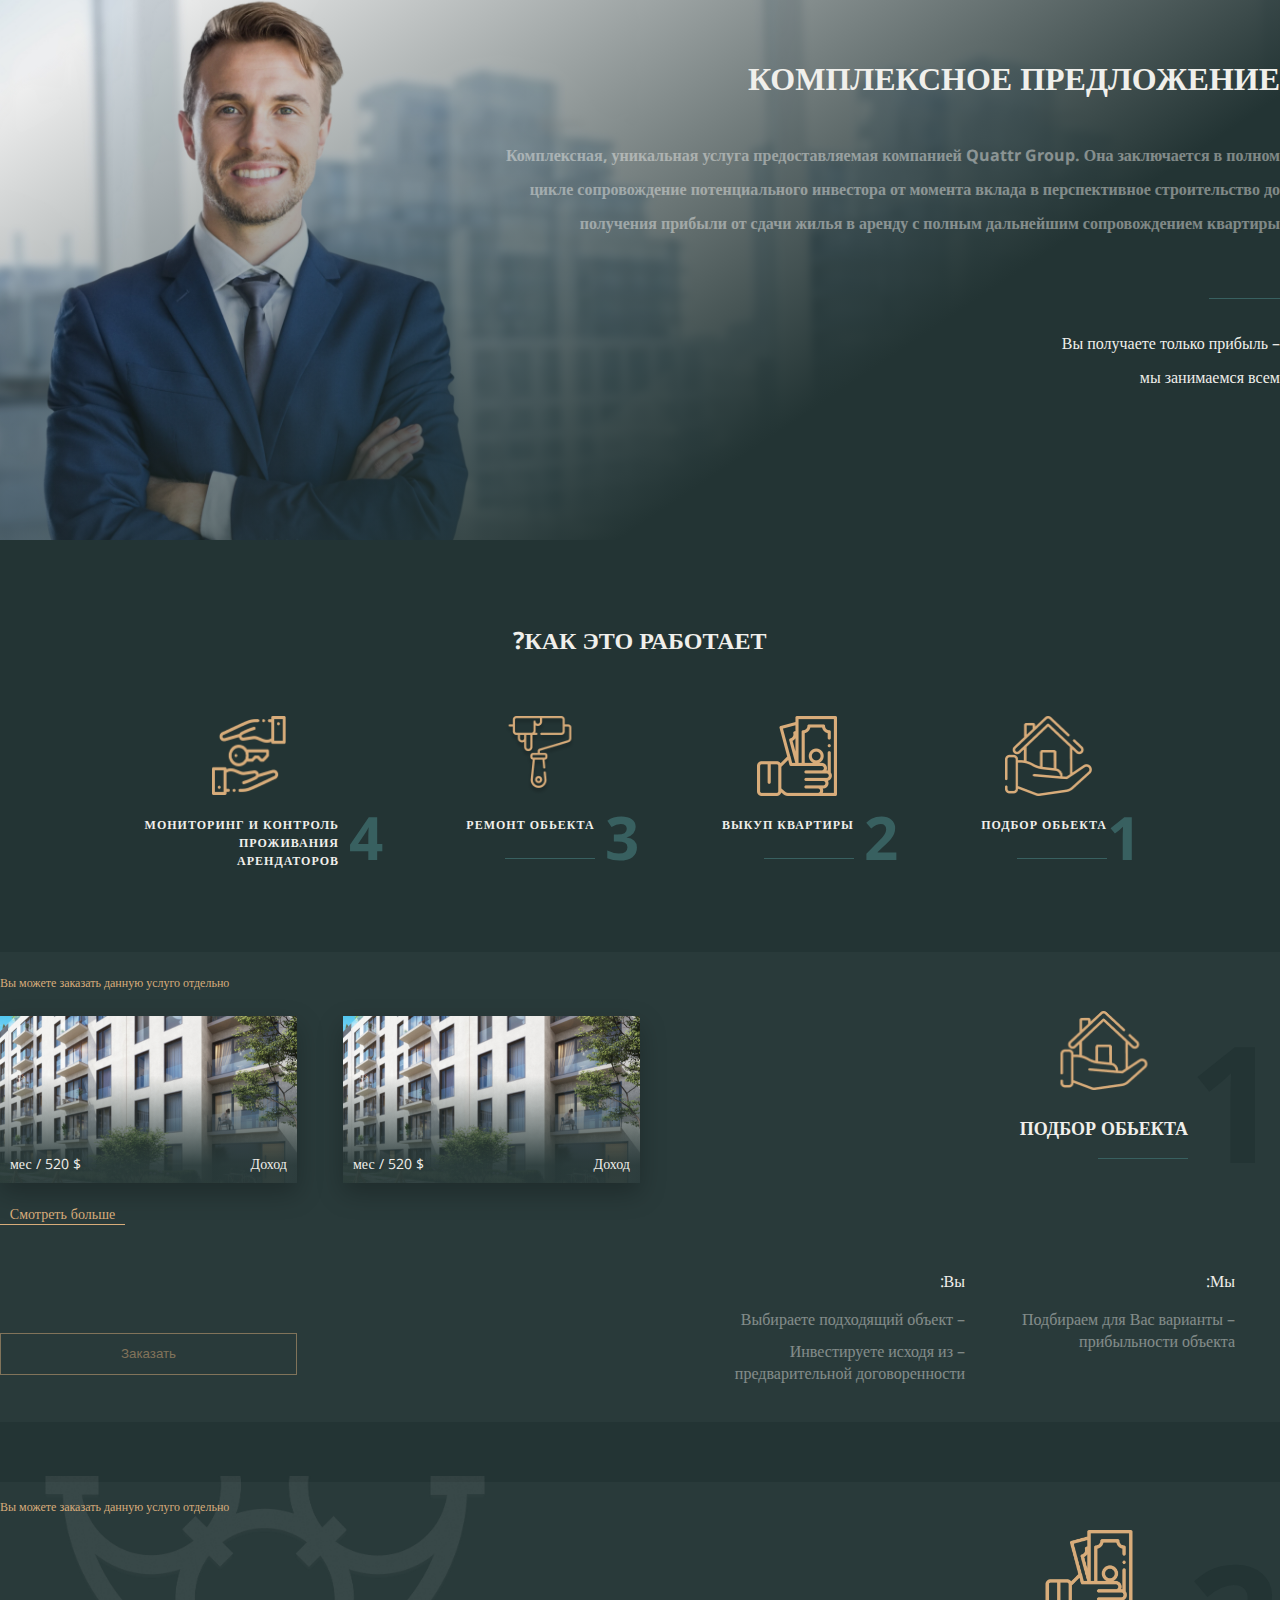
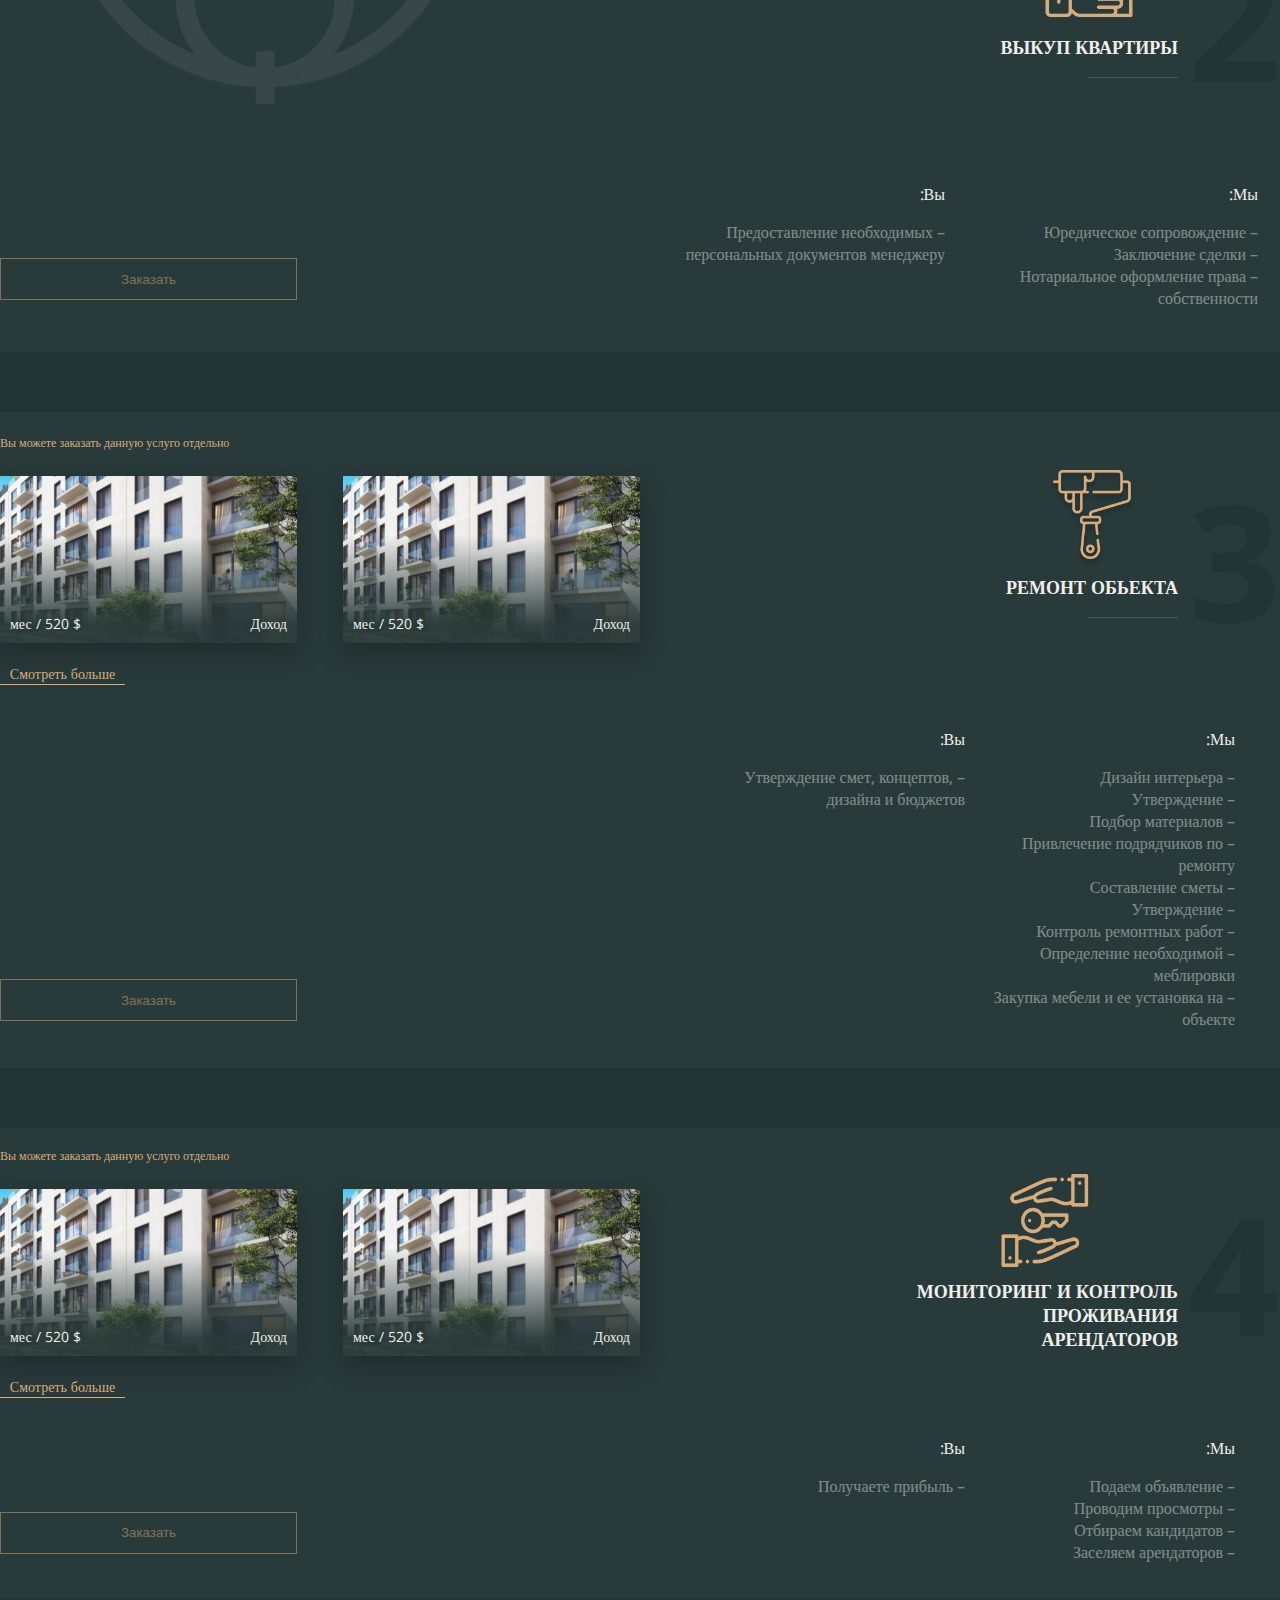
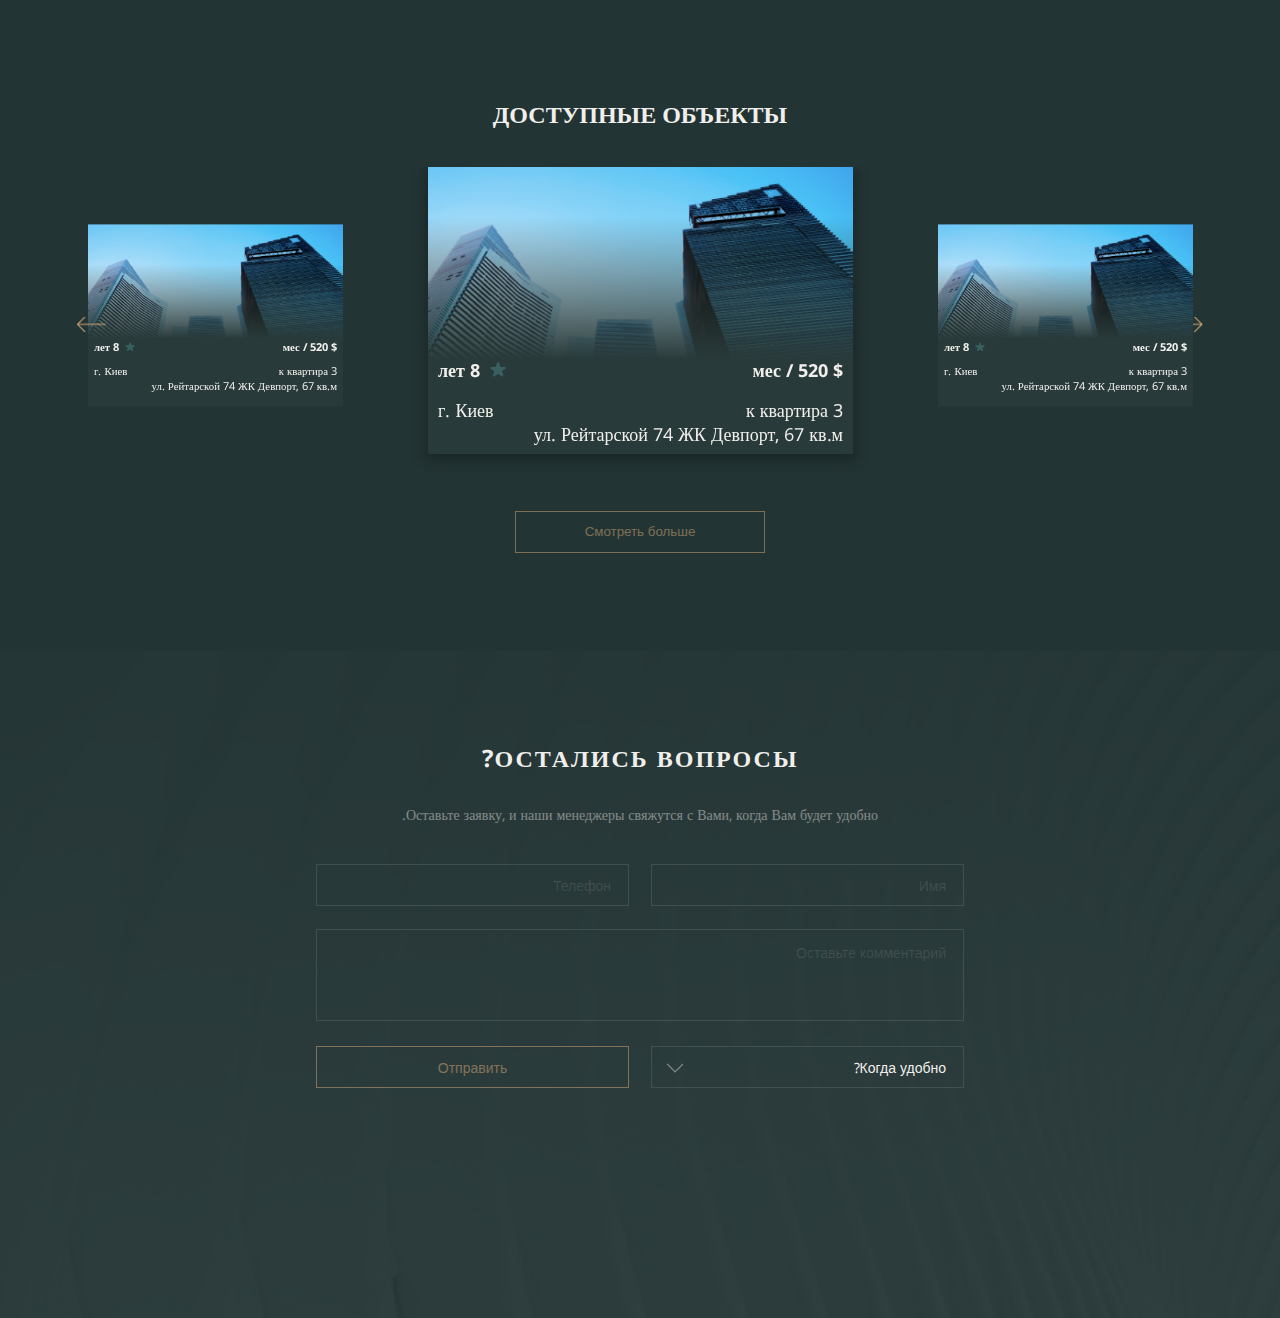
==== complex_page/index.html @ e1d08951 "folders new" ====
<!DOCTYPE html>
<html lang="en">
<head>
    <meta charset="UTF-8">
    <title>QutterGroup</title>
    <meta name="viewport" content="width=device-width, initial-scale=1.0, viewport-fit=cover">
    <link rel="stylesheet" type="text/css" href="slick/slick.css"/>
    <link rel="stylesheet" type="text/css" href="slick/slick-theme.css"/>
    <link rel="stylesheet" href="style_hebrew.css">
</head>
<body>
<main>
    <section class="top-complex">
        <div class="top-back-gradient">
            <div class="top-content">
                <div class="top-txt">
                    <h1 class="top-txt-header">Комплексное предложение</h1>
                    <p>Комплексная, уникальная услуга предоставляемая компанией Quattr Group.
                        Она заключается в полном цикле сопровождение потенциального инвестора от
                        момента вклада в перспективное строительство до получения прибыли от сдачи
                        жилья в аренду с полным дальнейшим сопровождением квартиры
                    </p>
                </div>
                <div class="middle-line"></div>
                <div class="bottom-txt">
                    <p>Вы получаете только прибыль – мы занимаемся всем</p>
                </div>
            </div>
        </div>
    </section>
    <section class="top-mobile"> <div class="top-content-mobile">
        <div class="top-txt">
            <h1 class="top-txt-header">Комплексное предложение</h1>
            <p>Комплексная, уникальная услуга предоставляемая компанией Quattr Group.
                Она заключается в полном цикле сопровождение потенциального инвестора от
                момента вклада в перспективное строительство до получения прибыли от сдачи
                жилья в аренду с полным дальнейшим сопровождением квартиры
            </p>
        </div>
        <div class="middle-line"></div>
        <div class="bottom-txt">
            <p>Вы получаете только прибыль – мы занимаемся всем</p>
        </div>
    </div></section>
    <section class="top-complex-hiw">
        <div class="top-hiw">
                <h2 class="hiw-header-txt">Как это работает?</h2>
            <div class="hiw-list">
                <div class="list-description">
                    <div class="hiw-img hiw-img-position hiw-img-home ">
                        <img src="img/home.png" alt="">
                    </div>
                    <div class="list-description-txt">
                        <p class="number">1</p>
                        <div class="number-txt">
                            <p>Подбор обьекта</p>
                            <div class="list-description-line"></div>
                        </div>
                    </div>
                </div>
                <div class="list-description">
                    <div class="hiw-img hiw-img-position hiw-img-money">
                        <img src="img/money.png" alt="">
                    </div>
                    <div class="list-description-txt">
                        <p class="number number-margin">2</p>
                        <div class="number-txt">
                            <p>Выкуп квартиры</p>
                            <div class="list-description-line"></div>
                        </div>
                    </div>
                </div>
                <div class="list-description">
                    <div class="hiw-img hiw-img-position hiw-img-repair">
                        <img src="img/repair.png" alt="">
                    </div>
                    <div class="list-description-txt">
                        <p class="number number-margin">3</p>
                        <div class="number-txt">
                            <p>Ремонт Обьекта</p>
                            <div class="list-description-line"></div>
                        </div>
                    </div>
                </div>
                <div class="list-description">
                    <div class="hiw-img hiw-img-position hiw-img-control">
                        <img src="img/control.png" alt="">
                    </div>
                    <div class="list-description-txt">
                        <p class="number number-margin">4</p>
                        <div class="number-txt">
                            <p class="number-txt-more">мониторинг и контроль проживания арендаторов</p>
                            <div class="list-description-line"></div>
                        </div>
                    </div>
                </div>
            </div>
        </div>
    </section>
    <section class="advice-mobile">
        <div class="inner">
            <h2>Консультация</h2>
            <p>Наша компания стремится обьединить собственников земельных активов.</p>
            <form action="">
                <input type="text" placeholder="Имя">
                <input type="text" placeholder="Телефон">
                <button type="submit">Хочу связаться</button>
            </form>
        </div>
    </section>
    <section class="hiw-more-details">
        <div class="hiw-more">
            <div class="hiw-home-top">
                <div class="left-top">
                    <div class="number-big">
                        <p>1</p>
                    </div>
                    <div class="home-details">
                        <div class="hiw-img hiw-img-home hiw-img-description-position">
                            <img src="img/home.png" alt="">
                        </div>
                        <div class="number-txt-size ">
                            <p>Подбор обьекта</p>
                            <div class="details-line"></div>
                        </div>
                    </div>
                </div>
                <div class="right-top">
                    <p class="hiw-gold-txt">Вы можете заказать данную услуго отдельно</p>
                    <div class="hiw-right-top-img">
                        <div class="right-top-img">
                            <div class="right-top-txt">
                                <p>Доход</p>
                                <p>$ 520 / мес</p>
                            </div>
                        </div>
                        <div class="right-top-img">
                            <div class="right-top-txt">
                                <p>Доход</p>
                                <p>$ 520 / мес</p>
                            </div>
                        </div>
                    </div>
                    <p class="right-top-bottom-txt"><a href="#">Смотреть больше</a></p>
                </div>
            </div>
            <div class="hiw-home-bottom">
                <div class="left-bottom">
                    <div class="left-bottom-left">
                        <p>Мы:</p>
                        <ul>
                            <li>– Подбираем для Вас варианты прибыльности объекта</li>
                        </ul>
                    </div>
                    <div class="left-bottom-right">
                        <p>Вы:</p>
                        <ul>
                            <li>– Выбираете подходящий объект</li>
                            <li>– Инвестируете исходя из предварительной договоренности</li>
                        </ul>
                    </div>
                </div>
                <div class="right-bottom">
                   <button class="modal-btn">Заказать</button>
                </div>
            </div>
        </div>
    </section>
    <section class="hiw-more-details hiw-more-details-margin mobile1">
        <div class="hiw-more">
            <div class="hiw-home-top">
                <div class="left-top">
                    <div class="number-big number-margin">
                        <p>2</p>
                    </div>
                    <div class="home-details">
                        <div class="hiw-img hiw-img-home hiw-img-description-position">
                            <img src="img/money.png" alt="">
                        </div>
                        <div class="number-txt-size">
                            <p>Выкуп квартиры</p>
                            <div class="details-line"></div>
                        </div>
                    </div>
                </div>
                <div class="right-top right-top-back">
                    <p class="hiw-gold-txt hiw-gold-absolut">Вы можете заказать данную услуго отдельно</p>
                </div>
            </div>
            <div class="hiw-home-bottom">
                <div class="left-bottom">
                    <div class="left-bottom-left-more">
                        <p>Мы:</p>
                        <ul>
                            <li>– Юредическое сопровождение</li>
                            <li>– Заключение сделки</li>
                            <li>– Нотариальное оформление права собственности</li>
                        </ul>
                    </div>
                    <div class="left-bottom-right-more">
                        <p>Вы:</p>
                        <ul>
                            <li>– Предоставление необходимых персональных документов менеджеру</li>
                        </ul>
                    </div>
                </div>
                <div class="right-bottom">
                   <button class="modal-btn">Заказать</button>
                </div>
            </div>
        </div>
    </section>
    <section class="hiw-more-details hiw-more-details-margin hiw-more-details-third mobile2">
        <div class="hiw-more">
            <div class="hiw-home-top">
                <div class="left-top">
                    <div class="number-big number-margin">
                        <p>3</p>
                    </div>
                    <div class="home-details">
                        <div class="hiw-img hiw-img-home hiw-img-description-position">
                            <img src="img/repair.png" alt="">
                        </div>
                        <div class="number-txt-size">
                            <p>Ремонт Обьекта</p>
                            <div class="details-line"></div>
                        </div>
                    </div>
                </div>
                <div class="right-top">
                    <p class="hiw-gold-txt">Вы можете заказать данную услуго отдельно</p>
                    <div class="hiw-right-top-img">
                        <div class="right-top-img">
                            <div class="right-top-txt">
                                <p>Доход</p>
                                <p>$ 520 / мес</p>
                            </div>
                        </div>
                        <div class="right-top-img">
                            <div class="right-top-txt">
                                <p>Доход</p>
                                <p>$ 520 / мес</p>
                            </div>
                        </div>
                    </div>
                    <p class="right-top-bottom-txt"><a href="">Смотреть больше</a></p>
                </div>
            </div>
            <div class="hiw-home-bottom">
                <div class="left-bottom">
                    <div class="left-bottom-left">
                        <p>Мы:</p>
                        <ul>
                            <li>– Дизайн интерьера</li>
                            <li>– Утверждение</li>
                            <li>– Подбор материалов</li>
                            <li>– Привлечение подрядчиков по ремонту</li>
                            <li>– Составление сметы</li>
                            <li>– Утверждение</li>
                            <li>– Контроль ремонтных работ</li>
                            <li>– Определение необходимой меблировки</li>
                            <li>– Закупка мебели и ее установка на объекте</li>
                        </ul>
                    </div>
                    <div class="left-bottom-right">
                        <p>Вы:</p>
                        <ul>
                            <li>– Утверждение смет, концептов, дизайна и бюджетов</li>
                        </ul>
                    </div>
                </div>
                <div class="right-bottom">
                    <button class="modal-btn">Заказать</button>
                </div>
            </div>
        </div>
    </section>
    <section class="hiw-more-details hiw-more-details-margin hiw-more-details-fourth mobile3">
        <div class="hiw-more">
            <div class="hiw-home-top">
                <div class="left-top">
                    <div class="number-big number-margin">
                        <p>4</p>
                    </div>
                    <div class="home-details-more">
                        <div class="hiw-img hiw-img-home hiw-img-description-position">
                            <img src="img/control.png" alt="">
                        </div>
                        <div class="number-txt-size size-height">
                            <p class="number-size-more">мониторинг и контроль проживания арендаторов</p>
                            <div class="details-line"></div>
                        </div>
                    </div>
                </div>
                <div class="right-top">
                    <p class="hiw-gold-txt">Вы можете заказать данную услуго отдельно</p>
                    <div class="hiw-right-top-img">
                        <div class="right-top-img">
                            <div class="right-top-txt">
                                <p>Доход</p>
                                <p>$ 520 / мес</p>
                            </div>
                        </div>
                        <div class="right-top-img">
                            <div class="right-top-txt">
                                <p>Доход</p>
                                <p>$ 520 / мес</p>
                            </div>
                        </div>
                    </div>
                    <p class="right-top-bottom-txt"><a href="">Смотреть больше</a></p>
                </div>
            </div>
            <div class="hiw-home-bottom">
                <div class="left-bottom">
                    <div class="left-bottom-left">
                        <p>Мы:</p>
                        <ul>
                            <li>– Подаем объявление</li>
                            <li>– Проводим просмотры</li>
                            <li>– Отбираем кандидатов</li>
                            <li>– Заселяем арендаторов</li>
                        </ul>
                    </div>
                    <div class="left-bottom-right">
                        <p>Вы:</p>
                        <ul>
                            <li>– Получаете прибыль</li>
                        </ul>
                    </div>
                </div>
                <div class="right-bottom">
                    <button class="modal-btn">Заказать</button>
                </div>
            </div>
        </div>
    </section>
    <section class="available-objects">
        <div class="objects-inner">
            <p class="avaliable-top-txt">Доступные объекты</p>
            <div class="prev"></div>
            <div class="slider-pro">
                <div class="slider__item">
                    <div class="img-build"></div>
                    <div class="available-gradient">
                        <div class="description-one">
                            <p>$ 520 / мес</p>
                            <p> <span><svg xmlns="http://www.w3.org/2000/svg" width="16" height="15" viewBox="0 0 16 15" fill="none">
                            <path d="M7.18613 0.774127C7.49414 -0.128685 8.771 -0.128687 9.079 0.774124L10.259 4.23272C10.3971 4.63765 10.7776 4.90983 11.2054 4.90983H14.916C15.8965 4.90983 16.2913 6.17425 15.485 6.73216L12.5684 8.75034C12.2007 9.00477 12.0465 9.47237 12.1909 9.89556L13.3246 13.2184C13.636 14.1312 12.6022 14.9124 11.8091 14.3636L8.70158 12.2134C8.35922 11.9765 7.90592 11.9765 7.56356 12.2134L4.45601 14.3636C3.66291 14.9124 2.62915 14.1312 2.94057 13.2184L4.07421 9.89556C4.21859 9.47237 4.06448 9.00477 3.69678 8.75034L0.780112 6.73216C-0.026181 6.17425 0.368624 4.90983 1.34912 4.90983H5.05974C5.48758 4.90983 5.86803 4.63765 6.00618 4.23272L7.18613 0.774127Z" fill="#386060"/>
                            </svg></span>8 лет</p>
                        </div>
                        <div class="description-two">
                            <p>3 к квартира</p>
                            <p>г. Киев</p>
                        </div>
                        <p>ул. Рейтарской 74 ЖК Девпорт, 67 кв.м</p>
                    </div>
                </div>
                <div class="slider__item">
                    <div class="img-build"></div>
                    <div class="available-gradient">
                        <div class="description-one">
                            <p>$ 520 / мес</p>
                            <p><span><svg xmlns="http://www.w3.org/2000/svg" width="16" height="15" viewBox="0 0 16 15" fill="none">
                            <path d="M7.18613 0.774127C7.49414 -0.128685 8.771 -0.128687 9.079 0.774124L10.259 4.23272C10.3971 4.63765 10.7776 4.90983 11.2054 4.90983H14.916C15.8965 4.90983 16.2913 6.17425 15.485 6.73216L12.5684 8.75034C12.2007 9.00477 12.0465 9.47237 12.1909 9.89556L13.3246 13.2184C13.636 14.1312 12.6022 14.9124 11.8091 14.3636L8.70158 12.2134C8.35922 11.9765 7.90592 11.9765 7.56356 12.2134L4.45601 14.3636C3.66291 14.9124 2.62915 14.1312 2.94057 13.2184L4.07421 9.89556C4.21859 9.47237 4.06448 9.00477 3.69678 8.75034L0.780112 6.73216C-0.026181 6.17425 0.368624 4.90983 1.34912 4.90983H5.05974C5.48758 4.90983 5.86803 4.63765 6.00618 4.23272L7.18613 0.774127Z" fill="#386060"/>
                        </svg></span>8 лет</p>
                        </div>
                        <div class="description-two">
                            <p>3 к квартира</p>
                            <p>г. Киев</p>
                        </div>
                        <p>ул. Рейтарской 74 ЖК Девпорт, 67 кв.м</p>
                    </div>
                </div>
                <div class="slider__item">
                    <div class="img-build"></div>
                    <div class="available-gradient">
                        <div class="description-one">
                            <p>$ 520 / мес</p>
                            <p><span><svg xmlns="http://www.w3.org/2000/svg" width="16" height="15" viewBox="0 0 16 15" fill="none">
                            <path d="M7.18613 0.774127C7.49414 -0.128685 8.771 -0.128687 9.079 0.774124L10.259 4.23272C10.3971 4.63765 10.7776 4.90983 11.2054 4.90983H14.916C15.8965 4.90983 16.2913 6.17425 15.485 6.73216L12.5684 8.75034C12.2007 9.00477 12.0465 9.47237 12.1909 9.89556L13.3246 13.2184C13.636 14.1312 12.6022 14.9124 11.8091 14.3636L8.70158 12.2134C8.35922 11.9765 7.90592 11.9765 7.56356 12.2134L4.45601 14.3636C3.66291 14.9124 2.62915 14.1312 2.94057 13.2184L4.07421 9.89556C4.21859 9.47237 4.06448 9.00477 3.69678 8.75034L0.780112 6.73216C-0.026181 6.17425 0.368624 4.90983 1.34912 4.90983H5.05974C5.48758 4.90983 5.86803 4.63765 6.00618 4.23272L7.18613 0.774127Z" fill="#386060"/>
                        </svg></span>8 лет</p>
                        </div>
                        <div class="description-two">
                            <p>3 к квартира</p>
                            <p>г. Киев</p>
                        </div>
                        <p>ул. Рейтарской 74 ЖК Девпорт, 67 кв.м</p>
                    </div>
                </div>
                <div class="slider__item">
                    <div class="img-build"></div>
                    <div class="available-gradient">
                        <div class="description-one">
                            <p>$ 520 / мес</p>
                            <p><span><svg xmlns="http://www.w3.org/2000/svg" width="16" height="15" viewBox="0 0 16 15" fill="none">
                            <path d="M7.18613 0.774127C7.49414 -0.128685 8.771 -0.128687 9.079 0.774124L10.259 4.23272C10.3971 4.63765 10.7776 4.90983 11.2054 4.90983H14.916C15.8965 4.90983 16.2913 6.17425 15.485 6.73216L12.5684 8.75034C12.2007 9.00477 12.0465 9.47237 12.1909 9.89556L13.3246 13.2184C13.636 14.1312 12.6022 14.9124 11.8091 14.3636L8.70158 12.2134C8.35922 11.9765 7.90592 11.9765 7.56356 12.2134L4.45601 14.3636C3.66291 14.9124 2.62915 14.1312 2.94057 13.2184L4.07421 9.89556C4.21859 9.47237 4.06448 9.00477 3.69678 8.75034L0.780112 6.73216C-0.026181 6.17425 0.368624 4.90983 1.34912 4.90983H5.05974C5.48758 4.90983 5.86803 4.63765 6.00618 4.23272L7.18613 0.774127Z" fill="#386060"/>
                        </svg></span>8 лет</p>
                        </div>
                        <div class="description-two">
                            <p>3 к квартира</p>
                            <p>г. Киев</p>
                        </div>
                        <p>ул. Рейтарской 74 ЖК Девпорт, 67 кв.м</p>
                    </div>
                </div>
                <div class="slider__item">
                    <div class="img-build"></div>
                    <div class="available-gradient">
                        <div class="description-one">
                            <p>$ 520 / мес</p>
                            <p><span><svg xmlns="http://www.w3.org/2000/svg" width="16" height="15" viewBox="0 0 16 15" fill="none">
                            <path d="M7.18613 0.774127C7.49414 -0.128685 8.771 -0.128687 9.079 0.774124L10.259 4.23272C10.3971 4.63765 10.7776 4.90983 11.2054 4.90983H14.916C15.8965 4.90983 16.2913 6.17425 15.485 6.73216L12.5684 8.75034C12.2007 9.00477 12.0465 9.47237 12.1909 9.89556L13.3246 13.2184C13.636 14.1312 12.6022 14.9124 11.8091 14.3636L8.70158 12.2134C8.35922 11.9765 7.90592 11.9765 7.56356 12.2134L4.45601 14.3636C3.66291 14.9124 2.62915 14.1312 2.94057 13.2184L4.07421 9.89556C4.21859 9.47237 4.06448 9.00477 3.69678 8.75034L0.780112 6.73216C-0.026181 6.17425 0.368624 4.90983 1.34912 4.90983H5.05974C5.48758 4.90983 5.86803 4.63765 6.00618 4.23272L7.18613 0.774127Z" fill="#386060"/>
                        </svg></span>8 лет</p>
                        </div>
                        <div class="description-two">
                            <p>3 к квартира</p>
                            <p>г. Киев</p>
                        </div>
                        <p>ул. Рейтарской 74 ЖК Девпорт, 67 кв.м</p>
                    </div>
                </div>
                <div class="slider__item">
                    <div class="img-build"></div>
                    <div class="available-gradient">
                        <div class="description-one">
                            <p>$ 520 / мес</p>
                            <p><span><svg xmlns="http://www.w3.org/2000/svg" width="16" height="15" viewBox="0 0 16 15" fill="none">
                            <path d="M7.18613 0.774127C7.49414 -0.128685 8.771 -0.128687 9.079 0.774124L10.259 4.23272C10.3971 4.63765 10.7776 4.90983 11.2054 4.90983H14.916C15.8965 4.90983 16.2913 6.17425 15.485 6.73216L12.5684 8.75034C12.2007 9.00477 12.0465 9.47237 12.1909 9.89556L13.3246 13.2184C13.636 14.1312 12.6022 14.9124 11.8091 14.3636L8.70158 12.2134C8.35922 11.9765 7.90592 11.9765 7.56356 12.2134L4.45601 14.3636C3.66291 14.9124 2.62915 14.1312 2.94057 13.2184L4.07421 9.89556C4.21859 9.47237 4.06448 9.00477 3.69678 8.75034L0.780112 6.73216C-0.026181 6.17425 0.368624 4.90983 1.34912 4.90983H5.05974C5.48758 4.90983 5.86803 4.63765 6.00618 4.23272L7.18613 0.774127Z" fill="#386060"/>
                       </svg></span>8 лет</p>
                        </div>
                        <div class="description-two">
                            <p>3 к квартира</p>
                            <p>г. Киев</p>
                        </div>
                        <p>ул. Рейтарской 74 ЖК Девпорт, 67 кв.м</p>
                    </div>
                </div>
            </div>
            <div class="next"></div>
            <button class="button-available">Смотреть больше</button>
        </div>
    </section>
    <section class="form">
        <form class="question-form">
            <h2> остались вопросы? </h2>
            <p class="text-form"> Оставьте заявку, и наши менеджеры свяжутся с Вами, когда Вам будет удобно. </p>
            <div class="name-phone">
                <input  required type="text" placeholder="Имя" class="name">
                <input  required type="text" placeholder="Телефон" class="phone">
            </div>
            <div class="textarea"><textarea name="" placeholder="Оставьте комментарий" class="comment"></textarea></div>
            <div class="convenient-send">
                <div id="wrapper" class="wrapper">
                    <span name="user" class="convenient" id="convenient">Когда удобно?</span>
                    <a href="#" class="arrow-img"><img src="img/mobile/question_arrow_open.png" alt="" class="arrow" id="arrow"></a>
                    <ul class="dropdown" tabindex="1">
                        <li><a href="#">Сейчас</a></li>
                        <li><a href="#">10:00 - 13:00</a></li>
                        <li><a href="#">13:00 - 16:00</a></li>
                        <li><a href="#">16:00 - 20:00</a></li>
                    </ul>
                </div>
                <button type="submit" class="send"> Отправить </button>
            </div>
        </form>
    </section>
</main>
<div class="overlay-suggest">
    <div class="modal-suggest">
        <div class="suggest-window">
            <div class="suggest-close">
                <img src="img/modal-close.png" alt="">
            </div>
            <h2>ДЛЯ ПОЛУЧЕНИЯ БОЛЕЕ ДЕТАЛЬНОЙ ИНФОРМАЦИИ ОСТАВЬТЕ ЗАЯВКУ</h2>
            <input type="text" placeholder="Имя" class="modal-input">
            <input type="text" placeholder="Email или телефон" class="modal-input">
            <button class="modal-send">Отправить</button>
            <div class="contact-modal">
                <p>СВЯЗАТЬСЯ ЧЕРЕЗ</p>
                <ul class="contact-social">
                    <li><a href="#"><img src="img/messagefacebook.png" alt=""></a></li>
                    <li><a href="#"><img src="img/facebook.png" alt=""></a></li>
                    <li><a href="#"><img src="img/telegram.png" alt=""></a></li>
                    <li><a href="#"><img src="img/watsapp.png" alt=""></a></li>
                    <li><a href="#"><img src="img/instagram.png" alt=""></a></li>
                </ul>
            </div>
        </div>
    </div>
</div>
<script type="text/javascript" src="https://code.jquery.com/jquery-3.4.1.min.js"></script>
<script type="text/javascript" src="slick/slick.min.js"></script>
<script src="script.js"></script>
</body>
</html>
---- complex_page/style_hebrew.css ----
html,body{
    margin: 0;
    padding: 0;
    font-family:"Open Sans Hebrew","sans-serif";
}
*, *::before, *::after {
    direction: rtl;
}
body{
    background-color: #233434;
}
input, button, textarea, select, option {
    outline: none;
}
button{
    background-color: transparent;
}
h1{
    color: #F0EFEB;
    margin: 0;
    padding: 0;

}
h2{
    padding: 0;
    margin: 0;
    color: #F0EFEB;
}
p{
    margin: 0;
    padding: 0;
    color: #F0EFEB;
}
ul,ol{
    padding: 0;
    list-style: none;
}
a{
    text-decoration: none;
    color: #D8AC7A;
}
@font-face {
    font-family: 'Open Sans Hebrew';
    src: url('fonts/OpenSansHebrew-Regular.eot');
    src: url('fonts/OpenSansHebrew-Regular.eot?#iefix') format('embedded-opentype'),
    url('fonts/OpenSansHebrew-Regular.woff2') format('woff2'),
    url('fonts/OpenSansHebrew-Regular.woff') format('woff'),
    url('fonts/OpenSansHebrew-Regular.ttf') format('truetype');
url('OpenSansHebrew-Regular.otf') format('opentype');
    font-weight: normal;
    font-style: normal;
}

@font-face {
    font-family: 'Open Sans Hebrew';
    src: url('fonts/OpenSansHebrew-Bold.eot');
    src: url('fonts/OpenSansHebrew-Bold.eot?#iefix') format('embedded-opentype'),
    url('fonts/OpenSansHebrew-Bold.woff2') format('woff2'),
    url('fonts/OpenSansHebrew-Bold.woff') format('woff'),
    url('fonts/OpenSansHebrew-Bold.ttf') format('truetype');
url('OpenSansHebrew-Bold.otf') format('opentype');
    font-weight: bold;
    font-style: normal;
}
/*Top Complex*/
.top-complex{
    height: 565px;
    background-image:url("img/1034_heb.png");
    background-repeat: no-repeat;
    background-size: cover;
    background-position-y: -25px;
}
.top-back-gradient{
    height: 565px;
    background-image:linear-gradient(506.16deg, rgba(35, 52, 52, 0) 6.37%, #233434 67.06%);
    background-repeat: no-repeat;
    background-size: cover;
}
.top-content{
    width: 100%;
    max-width: 1288px;
    margin: 0 auto;
    padding-top: 61px;
    line-height: 34px;
}
.top-mobile{
    display: none;
    width: 100%;
    max-width: 375px;
    height: 266px;
    margin-top: 20px;
}
.middle-line{
    width: 71px;
    height: 1px;
    margin-top: 58px;
    margin-bottom: 27px;
    background-color: #386060;
}
.top-txt{
    width: 100%;
    max-width: 812px;
}
.top-txt h1{
    text-transform: uppercase;
}
.top-txt p{
    opacity: 0.45;
    font-weight: bold;
    font-style: normal;
    margin-top: 43px;
}
.bottom-txt{
    width: 100%;
    max-width: 230px;
}
.bottom-txt p{
    font-weight: 500;
    font-style: normal;

}
/*Top Comlex ---------------------------------------------------------------------*/
/*Top Complex How it Work*/
.top-complex-hiw{
    display: flex;
    align-items: center;
    height: 387px;
}
.top-hiw{
    width: 100%;
    max-width: 1002px;
    height: 271px;
    margin: 0 auto;
}
.hiw-header-txt{
    text-align: center;
    text-transform: uppercase;
}
.hiw-list{
    display: flex;
    justify-content: space-between;
    margin-top: 60px;
}
.list-description{
    display: flex;
    flex-direction: column;
    align-items: center;
}
.list-description-txt{
    display: flex;
    align-items: center;
}
.list-description-line{
    width: 90px;
    height: 1px;
    background-color: #386060;
}
.hiw-img img{
    width: 100%;
}
.hiw-img{
    height: 80px;
}
.hiw-img-position{
    margin-right: 25px;
}
.hiw-img-home{
    width: 87px;
}
.hiw-img-money{
    width: 80px;
}
.hiw-img-repair{
    width: 70px;
}
.hiw-img-control{
    width: 74px;
}
.number{
    margin: 0;
    font-weight: bold;
    font-style: normal;
    font-size:60px ;
    color: #386060;
}
.number-margin{
    margin-left: 10px;
}
.number-txt{
    display: flex;
    flex-direction: column;
    justify-content: space-between;
    height: 43px;
}
.number-txt p{
    text-transform: uppercase;
    font-weight: bold;
    font-style: normal;
    margin: 0;
    font-size:12px ;
    letter-spacing: 1px;
    line-height: 18px;
}
.number-txt-more{
    width: 200px;
}
.number-txt-size{
    text-transform: uppercase;
    font-weight: bold;
    font-style: normal;
    font-size: 18px;
    display: flex;
    flex-direction: column;
    justify-content: space-between;
    height: 43px;
}
.number-size-more{
    width: 266px;
}
/*Top Complex How it Work ----------------------------------------------------------------*/

/*Hiw More Details 1*/
.hiw-more-details{
    height: 470px;
    background-color: #293A3A;
}.hiw-more-details-margin{
    margin-top: 60px;
 }
.hiw-more{
    width: 100%;
    max-width: 1320px;
    height: 100%;
    margin: 0 auto;
    display: flex;
    flex-direction: column;
    justify-content: space-around;
}
.hiw-home-top{
    display: flex;
    justify-content: space-between;
    align-items: center;
    position: relative;
}
.home-details{
    position: relative;
    transform: translateY(-15px);
}
.home-details-more{
    position: relative;
    transform: translateY(-20px);
}
.size-height{
    height: 53px;
}
.hiw-img-description-position{
    position: relative;
    right: 50%;
    transform: translateX(50%);
    margin-bottom: 25px;
}
.hiw-right-top-img{
    display: flex;
    justify-content: space-between;
}
.right-top-img{
    width: 297px;
    height: 167px;
    background-image:linear-gradient(180deg, rgba(41, 58, 58, 0) 35.53%, rgba(41, 58, 58, 0.95) 89.41%),url("img/home_preview.png");
    background-repeat: no-repeat;
    background-size: cover;
    box-shadow: 0px 10px 24px 0px rgba(0,0,0,0.25);
}
.right-top-txt{
    display: flex;
    justify-content: space-between;
    align-items: flex-end;
    height: 157px;
}
a{
    text-decoration: none;
    color: #D8AC7A;
}
.right-top{
    flex-basis: 50%;
}
.right-top-txt p{
    font-style: normal;
    font-weight: 500;
    font-size: 14px;
    padding-left: 10px;
    padding-right: 10px;
}
.right-top-bottom-txt{
    margin-right: auto;
    margin-top: 21px;
    width: 125px;
    height: 20px;
    border-bottom: solid 1px #D8AC7A;
    text-align: center;
    font-weight: 500;
    font-style: normal;
    font-size: 14px;
    color: #D8AC7A;
}
.hiw-gold-txt{
    text-align: left;
    font-style: normal;
    font-weight: 500;
    font-size: 12px;
    color: #D8AC7A;
    margin-bottom: 25px;
}
.hiw-gold-absolut{
    margin: 0;
    padding-top: 49px;
}
.left-top{
    display: flex;
    align-items: center;
    flex-basis: 50%;
}
.details-line{
    width: 90px;
    height: 1px;
    background-color: #386060;
}
.number-big p{
    font-weight: bold;
    font-style: normal;
    font-size: 162px;
    color: #233434;
}
.left-bottom{
    display: flex;
    flex-basis: 50%;
}
.right-bottom{
    flex-basis: 50%;
    display: flex;
    justify-content: flex-end;
    align-items: flex-end;
    padding-top: 20px;
    margin-bottom: 25px;
}
.left-bottom-left{
    width: 270px;
    margin-right: 45px;
}
.left-bottom-left ul li{
    color:#F0EFEB;
    opacity: 0.45;
}
.left-bottom-right{
    width: 270px;
}
.left-bottom-right ul li:nth-child(1){
    margin-bottom: 10px;
}
.left-bottom-right ul li{
    color:#F0EFEB;
    opacity: 0.45;
}
.hiw-home-bottom{
    display: flex;
    justify-content: space-between;
}
.right-bottom button{
    outline: none;
    width: 297px;
    height: 42px;
    background-color: transparent;
    border: solid 1px #D8AC7A;
    color: #D8AC7A;
    margin-top: 20px;
    cursor:pointer ;
    opacity: 0.5;
}
.right-bottom button:hover{
    opacity: 1;
}
/*Hiw More Details 1 ----------------------------------------------------------------*/

/*Hiw More Details 2*/
.right-top-back{
    position: absolute;
    width: 533px;
    height: 277px;
    left: 0;
    top: -60px;
    background-image: url(img/apartment_back.png);
    background-repeat: no-repeat;
    background-position: center;
    background-size: cover;
}
.left-bottom-left-more{
    width: 313px;
    margin-right: 22px;
}
.left-bottom-left-more ul li{
    color:#F0EFEB;
    opacity: 0.45;
}
.left-bottom-right-more{
    width: 313px;
}
.left-bottom-right-more{
    color:#F0EFEB;
}
.left-bottom-right-more ul li {
    opacity: 0.45;
}
/*Hiw More Details 2----------------------------------------------------------------*/
/*Hiw More Details 3*/
.hiw-more-details-third{
    height: 656px;
}
/*Hiw More Details 3-----------------------------------------------------------------*/
/*Hiw More Details 4*/
/*Hiw More Details 4-----------------------------------------------------------------*/

/*Available Objects*/
.available-objects{
    position: relative;
    height: 653px;
    display: flex;
    flex-direction: column;
    justify-content: center;
    align-items: center;
}
.objects-inner{
    height: 456px;
    display: flex;
    flex-direction: column;
    justify-content: space-between;
    align-items: center;

}
.slider-pro{
    width: 100%;
    max-width: 1198px;
}
.img-build{
    width: 425px;
    height: 287px;
    background-image: url("img/buildings2.png");
    background-repeat: no-repeat;
    background-size: cover;
}
.available-gradient{
    position: absolute;
    width: 425px;
    height: 237px;
    bottom: 0;
    background-image: linear-gradient(180deg, rgba(41, 58, 58, 0) 0%, #293A3A 52.17%);
}
.slick-list{
    height: 315px;
    direction: ltr;
}
.slick-slide{
    outline: none;
}
.slider__item > div {
    transition: transform .3s cubic-bezier(.4,0,.2,1);
}
.slick-slide .img-build {
    transition: transform 0.5s;
    transform: scale(0.6);

}
.slick-slide .available-gradient {
    transition: transform 0.5s;
    transform: scale(0.6);

}
.img-build{
    box-shadow: 0px 4px 11px 3px rgba(0,0,0,0.26);
}
.slick-slide .img-build{
    box-shadow: none;
    /*transition: box-shadow 0.5s ease-in-out;*/
}
.slick-slide.slick-center .img-build{
    box-shadow: 0px 4px 11px 3px rgba(0,0,0,0.26);
}
.slick-slide.slick-center .img-build{
    transform: scale(1);
}
.slick-slide.slick-center .available-gradient{
    transform: scale(1);
    background-image: linear-gradient(180deg, rgba(41, 58, 58, 0) 0%, #293A3A 60.17%);
}
.slick-slide.slick-center .available-gradient>.description-one{
   height: 165px;
}

.prev{
    right: 6%;
    position: absolute;
    top: 50%;
    margin: -8px 0px 0px 0px;
    width: 29px;
    height: 16px;
    background: url('img/prev_arrow.png') 0 0 / 100% no-repeat;
    transform: rotate(180deg);
}
.next{
    position: absolute;
    top: 50%;
    margin: -8px 0px 0px 0px;
    left: 6%;
    width: 29px;
    height: 16px;
    background: url('img/next_arrow.png') 0 0 / 100% no-repeat;
    transform: rotate(180deg);
}
.avaliable-top-txt{
    font-weight: bold;
    font-style:normal;
    font-size: 24px;
    text-transform: uppercase;
    height: 42px;
}
.description-one{
    display: flex;
    justify-content: space-between;
    align-items: flex-end;
    height: 150px;
    font-weight: bold;
    font-style: normal;
    font-size: 18px;
}
.description-one p:nth-child(1) {
    padding-right: 10px;
}
.description-one p:nth-child(2)
{
    padding-left: 10px;
}
.description-one p:nth-child(2)>span {
    padding-left: 10px;
}
.description-two{
    display: flex;
    justify-content: space-between;
    align-items: flex-end;
    height: 40px;
    font-weight: 500;
    font-style: normal;
    font-size: 18px;
}
.description-two p:nth-child(1) {
    padding-right: 10px;
}
.description-two p:nth-child(2) {
    padding-left: 10px;
}
.available-gradient>p{
    padding-right: 10px;
    font-weight: 500;
    font-style: normal;
    font-size: 18px;
}
.button-available{
    width: 250px;
    height: 42px;
    border: 1px solid #D8AC7A;
    color: #D8AC7A;
    cursor: pointer;
    opacity: 0.5;
}
.button-available:hover{
    opacity: 1;
}
/*Available Objects------------------------------------------------------------------*/
/*Footer-Form*/
.form {
    height: 577px;
    background: url("img/question.png") no-repeat;
    background-size: cover;
    color: #F0EFEB;
    padding-top: 90px;
}
.form h2 {
    text-align: center;
    text-transform: uppercase;
    letter-spacing: 2px;
}
.question-form {
    width: 100%;
    max-width: 648px;
    margin: 0 auto;
}
.text-form {
    font-size: 14px;
    opacity: 0.45;
    line-height: 25px;
    margin-top: 28px;
    margin-bottom: 37px;
    text-align: center;
}
.name, .phone, .comment {
    width: 313px;
    height: 42px;
    border: 1px solid rgba(240, 239, 235, 0.12);
    background: none;
    font-family: "Open Sans Hebrew", sans-serif;
    font-size: 14px;
    padding-right: 17px;
    box-sizing: border-box;
    color: #F0EFEB;
}
.convenient {
    width: 313px;
    height: 42px;
    background: none;
    font-family: "Open Sans Hebrew", sans-serif;
    font-size: 14px;
    padding-right: 17px;
    box-sizing: border-box;
    color: #F0EFEB;
    display: flex;
    align-items: center;
    border: 1px solid rgba(240, 239, 235, 0.12);
}
.name-phone, .convenient-send {
    display: flex;
    justify-content: space-between;
}
.comment {
    width: 648px;
    height: 92px;
    margin-top: 23px;
    margin-bottom: 20px;
    padding-top: 13px;
    color: #F0EFEB;
    resize: none;
}
.send {
    width: 313px;
    height: 42px;
    border: 1px solid #D8AC7A;
    background: none;
    color: #D8AC7A;
    font-family: "Open Sans Hebrew", sans-serif;
    font-size: 14px;
    cursor: pointer;
    opacity: 0.5;
}
.send:hover {
    opacity: 1;
}
input.name:focus {
    border: 1px solid rgba(240, 239, 235, 0.45);
}
input.phone:focus {
    border: 1px solid rgba(240, 239, 235, 0.45);
}
textarea.comment:focus {
    border: 1px solid rgba(240, 239, 235, 0.45);
}
span.convenient:focus {
    border: 1px solid rgba(240, 239, 235, 0.45);
}
::-webkit-input-placeholder {
    color: rgba(240, 239, 235, 0.12);
}
::-moz-placeholder { /* Firefox 19+ */
    color: rgba(240, 239, 235, 0.12);
}
:-ms-input-placeholder {
    color: rgba(240, 239, 235, 0.12);
}
:-moz-placeholder { /* Firefox 18- */
    color: rgba(240, 239, 235, 0.12);
}
.wrapper {
    position: relative;
    outline: none;
}
.wrapper:after {
    content: "";
    position: absolute;
    cursor: pointer;
}
.wrapper img {
    top: 10px;
    left: 15px;
    width: 17px;
    height: 17px;
    position: absolute;
    cursor: pointer;
}
.wrapper .dropdown {
    position: absolute;
    top: 100%;
    left: 0;
    right: 0;
    list-style: none;
    opacity: 0;
    pointer-events: none;
    margin: 0;
    padding: 0 17px 0 17px;
    border: 1px solid rgba(240, 239, 235, 0.45);
    border-top: 0;
}
.wrapper .dropdown li a {
    display: block;
    padding: 10px 0 10px 0;
    opacity: 0.45;
    outline: none;
    color: #F0EFEB;
}
.dropdown li:last-child {
    margin-bottom: 10px;
}
.dropdown li a:hover {
    opacity: 1;
    border-bottom: 2px solid #F0EFEB;
    cursor: pointer;
}
.wrapper.active .dropdown {
    opacity: 1;
    pointer-events: auto;
}
.rotate {
    transform: rotate(180deg);
    margin-top: 7px;
}
/*Footer-Form------------------------------------------------------------------------*/
/* MODAL WINDOW ----------------------------- */
.overlay-suggest {
    width: 100%;
    height: 100%;
    top: 0;
    left: 0;
    display: none;
    position: fixed;
}
.modal-suggest {
    width: 681px;
    position: absolute;
    transform: translate(-50%, -50%);
    left: 50%;
    top: 50%;
    box-sizing: border-box;
}
.suggest-window {
    width: 681px;
    /*height: 1145px;*/
    border: 2px solid #D8AC7A;
    color: #F0EFEB;
    box-sizing: border-box;
    background: #233434;
}
.suggest-window h2 {
    font-size: 18px;
    padding-top: 40px;
    padding-bottom: 34px;
    width: 360px;
    margin: 0 auto;
    font-weight: 100;
    line-height: 25px;
    text-align: center;
    letter-spacing: 2px;
}
.suggest-window p {
    font-size: 14px;
    line-height: 32px;
    margin: 0;
    padding-bottom: 20px;
    text-align: center;
    letter-spacing: 1px;
}
.suggest-window img {
    display: block;
    margin: 0 auto;
}
.suggest-close {
    width: 34px;
    height: 34px;
    position: absolute;
    cursor: pointer;
    left: 10px;
    top: 10px;
}
.contact-modal {
    width: 100%;
    max-width: 266px;
    margin: 0 auto 40px auto;
}
.contact-block4 p {
    text-align: center;
    font-size: 18px;
    width: 266px;
    padding-top: 44px;
    padding-bottom: 20px;
    margin: 0;
}
.contact-social {
    display: flex;
    justify-content: space-between;
    list-style-type: none;
    padding: 0;
    margin: 0;
}
.contact-social li {
    display: flex;
    justify-content: center;
    align-items: center;
    background: #233434;
    border-radius: 50%;
    width: 34px;
    height: 34px;
    box-shadow: 0 0 7px rgba(0, 0, 0, 0.25);
}
.contact-social img {
    width: 16px;
    height: 16px;
}
.contact-social li a {
    display: flex;
    justify-content: center;
}
.modal-input {
    background: none;
    width: 437px;
    height: 30px;
    box-sizing: border-box;
    padding-right: 17px;
    border: 1px solid rgba(240, 239, 235, 0.25);
    color: #F0EFEB;
    display: flex;
    margin: 0 auto 20px auto;
}
.modal-send {
    width: 250px;
    height: 30px;
    color: #D8AC7A;
    border: 1px solid #D8AC7A;
    margin: 0 auto 35px auto;
    display: block;
    cursor: pointer;
}
/*Mobile New Block*/
.advice-mobile{
    display: none;
    height: 374px;
    background-image: url("img/mobile/advice_back.png");
    background-repeat: no-repeat;
    background-size: cover;
    background-position-y: -157px;
    align-items: center;
    margin-bottom: 46px;
}
.inner{
    width: 100%;
    max-width: 335px;
    height: 294px;
    display: flex;
    flex-direction: column;
    align-items: center;
    justify-content: space-between;
    margin: 0 auto;
}
.inner h2{
    font-size: 18px;
    text-align: center;
    text-transform: uppercase;
    letter-spacing: 0.08em;
}
.inner p {
    font-size: 14px;
    opacity: 0.45;
    text-align: center;
}
.inner form button{
    width: 249px;
    height: 42px;
    border: 1px solid #D8AC7A;
    color: #D8AC7A;
}
.inner form{
    display: flex;
    flex-direction: column;
    align-items: center;
    justify-content: space-between;
    height: 186px;
}
.inner form input{
    width: 335px;
    height: 42px;
    background-color: transparent;
    border:1px solid rgba(240,239,235,0.12);
    color: #F0EFEB;
    box-sizing:border-box;
    padding-right: 20px;
}
/*-------------------------------Mobile New Block----------------------------------*/
@media only screen and  (max-width: 375px) {
    header{
        display: none;
    }
    .top-complex{
        height: 265px;
        background-position-y: 0;
    }
    .top-mobile{
        display: block;
    }
    .top-content-mobile{
        width: 100%;
        max-width: 355px;
        margin: 0 auto;
        display: flex;
        flex-direction: column;
        align-items: center;
    }
    .top-back-gradient{
        display: none;
    }
    .top-txt-header{
        font-size: 18px;
    }
    .top-txt{
        text-align: center;
    }
    .top-txt p{
        font-size: 14px;
        line-height: 18px;
        margin-top: 20px;
    }
    .middle-line{
        margin-top: 30px;
        margin-bottom: 20px;
    }
    .bottom-txt{
        text-align: center;
    }
    .top-complex-hiw{
        height: 441px;
    }
    .top-hiw{
        height: 411px;
    }
    .hiw-list{
        flex-direction: column;
        margin-right: 25px;
        margin-top: 35px;
    }
    .hiw-header-txt {
        font-size: 18px;
    }
    .bottom-txt p {
        font-size: 14px;
        width: 200px;
        margin: 0 auto;
    }
    .right-bottom .modal-btn {
        opacity: 1;
    }
    .avaliable-top-txt {
        font-size: 18px;
        letter-spacing: 0.06em;
        height: auto;
    }
    .list-description{
        flex-direction: row-reverse;
        justify-content: flex-end;
        position: relative;
    }
    .number-txt{
        position: absolute;
        right: 140px;
    }
    .number-margin{
        margin: 0;
    }
    .hiw-img{
        width: 42px ;
        height: 0;
    }
    .hiw-img-home{
        height: 38px;
    }
    .hiw-img-repair{
        height: 48px;
    }
    .hiw-img-money{
        height: 42px;
    }
    .hiw-img-control{
        height: 45px;
    }
    .hiw-img{
        display: flex;
        align-items: center;
    }
    .advice-mobile{
        display: flex;
    }
    .hiw-more{
        max-width: 335px;
    }
    .hiw-more-details{
        height: 731px;
    }
    .hiw-home-top{
        flex-direction: column;
    }
    .right-top-img:nth-child(2){
        display: none;
    }
    .number-big p{
        font-size: 72px;
    }
    .number-txt-size{
        height: 30px;
        font-size: 12px;
        margin-right: 10px;
    }
    .home-details{
        position: inherit;
        transform: none;
        display: flex;
        margin-right: 10px;
        align-items: center;
    }
    .hiw-img-description-position{
        position: inherit;
        left: 0;
        transform: none;
        margin-bottom: 0;
    }
    .left-top{
        width: 335px;
        height: 52px;
    }
    .right-top{
        flex-basis: inherit;
        display: flex;
        flex-direction: column;
        align-items: center;
    }
    .hiw-home-bottom{
        flex-direction: column;
    }
    .left-bottom{
        flex-direction: column;
    }
    .left-bottom-left ul li{
        font-size: 14px;
    }
    .left-bottom-right ul li{
        font-size: 14px;
    }
    .left-bottom-left-more ul li{
        font-size: 14px;
    }
    .left-bottom-left, .left-bottom-left-more {
        margin-right: 0;
    }
    .left-bottom-right-more ul li{
        font-size: 14px;
    }
    .right-top-bottom-txt{
        margin-left: 0;
    }
    .right-bottom{
        justify-content: center;
    }
    .right-bottom button{
        width: 249px;
    }
    .right-top-back{
        transform: rotate(90deg);
        left: -26px;
        top: 120px;
        height: 228px;
    }
    .mobile1{
        height: 519px;
    }
    .hiw-gold-absolut{
        position: absolute;
        transform: rotate(-90deg);
        left: 0px;
        bottom: 0;
    }
    .mobile2{
        height: 820px;
    }
    .mobile3{
        height: 683px;
    }
    .size-height{
        height: 40px;
    }
    .home-details-more{
        position: inherit;
        transform: none;
        display: flex;
        margin-right: 10px;
        align-items: center;
    }
    .number-size-more{
        width: 180px;
        line-height: 17px;
    }
    .slider-pro{
        max-width: 375px;
        height: 257px;
    }
    .slick-dotted.slick-slider {
        margin-bottom: 0;
    }
    .img-build,.available-gradient{
        width: 312px;
        height: 234px;
    }
    .available-objects {
        height: 458px;
    }
    .objects-inner{
        height: 390px;
    }
    .prev, .next{
        display: none;
    }
    .button-available{
        opacity: 1;
    }
    .slider-pro .slick-dots {
        position: absolute;
        bottom: 0;
    }
    .slick-dots li button{
        font-size: 7px;
    }
    .slick-dots li button:before {
        position: relative;
        opacity: 0.45;
        margin:0 7px;
        top: 16px;
        border: 1px solid #D8AC7A;
        border-radius: 50%;
        font-size: 7px;
        color: transparent;
    }
    .slick-dots li.slick-active button:before{
        background:rgb(216, 172, 122);
        opacity: 1;
        color: transparent;
    }
    .slick-slide.slick-center .img-build{
        box-shadow: 0px 6px 11px 3px rgba(0,0,0,0.26);
    }
    .description-one p{
        font-size: 14px;
    }
    .description-two p{
        font-size: 14px;
    }
    .available-gradient>p{
        font-size: 14px;
    }
    .form {
        height: 641px;
        background-position-x: -970px;
        padding-top: 45px;
    }
    .form h2 {
        font-size: 18px;
    }
    .text-form {
        width: 252px;
        margin: 30px auto 30px auto;
    }
    .name-phone, .convenient-send {
        flex-direction: column;
        width: 313px;
        margin: 0 auto;
    }
    .phone {
        margin-top: 23px;
    }
    .textarea {
        width: 313px;
        margin: 0 auto;
    }
    .comment {
        width: 313px;
        height: 176px;
    }
    .send {
        margin-top: 40px;
        opacity: 1;
    }
    .dropdown {
        background: #233434;
        z-index: 2;
    }
    .wrapper .dropdown li a {
        padding: 5px 0 4px 0;
    }
    .modal-suggest {
        width: 100%;
        max-width: 375px;
    }
    .suggest-window {
        width: 346px;
        margin: 0 auto;
    }
    .suggest-window h2 {
        font-size: 14px;
        width: 260px;
    }
    .modal-input {
        width: 250px;
    }
    .contact-social {
        width: 215px;
        margin: 0 auto;
    }
    .suggest-close {
        left: 25px;
    }
    footer{
        display: none;
    }
}
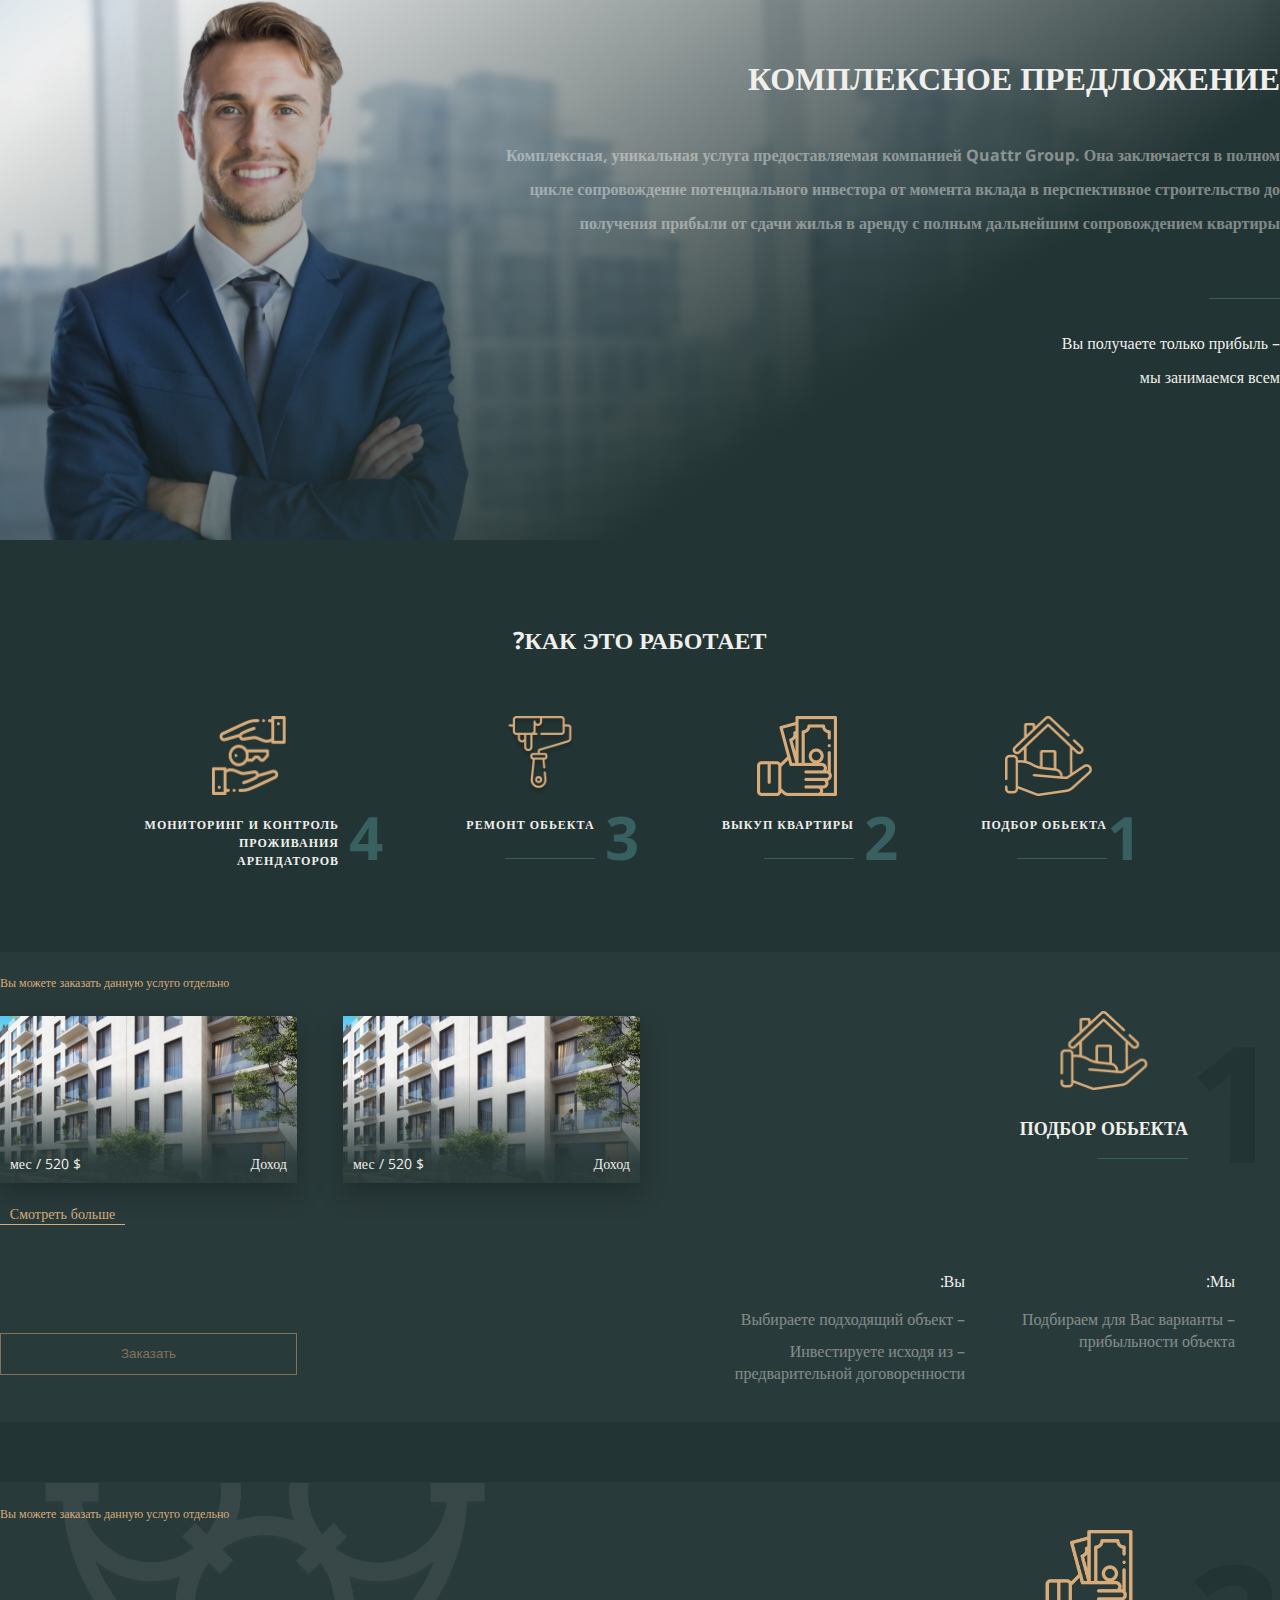
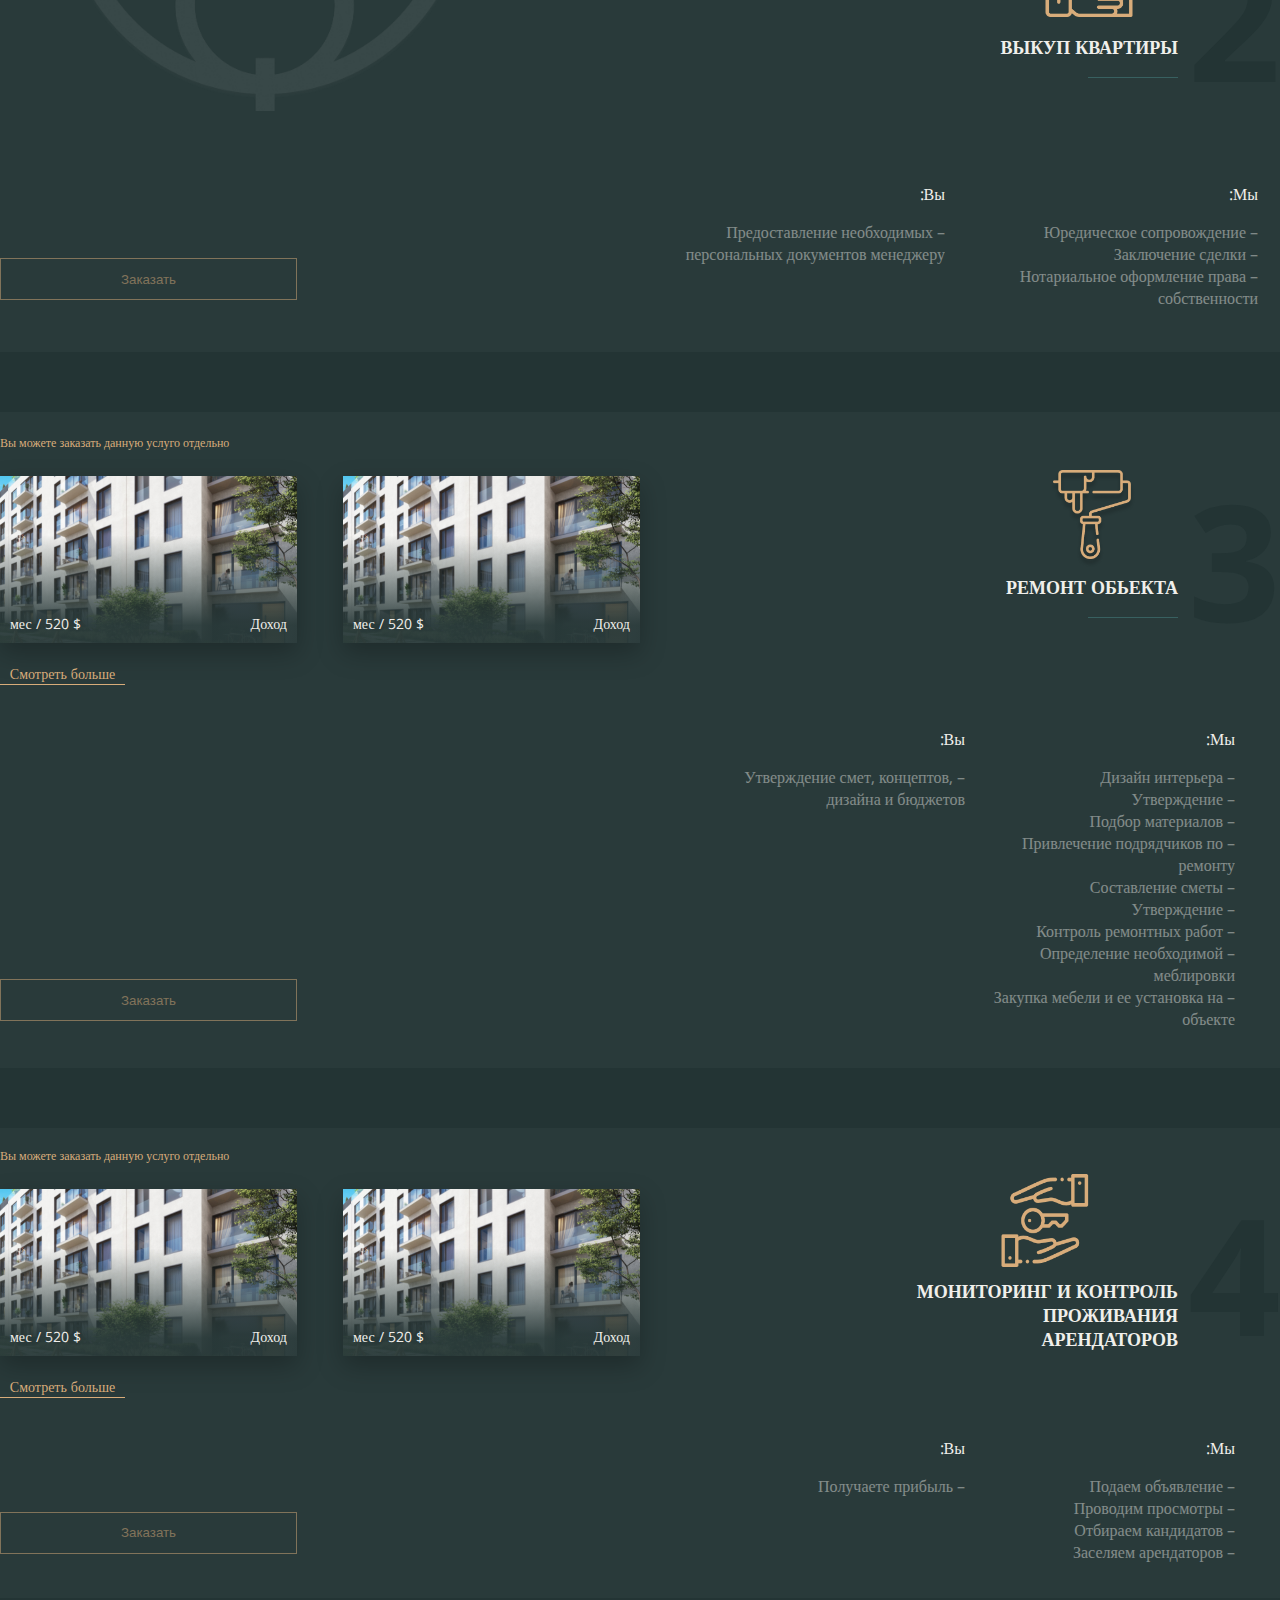
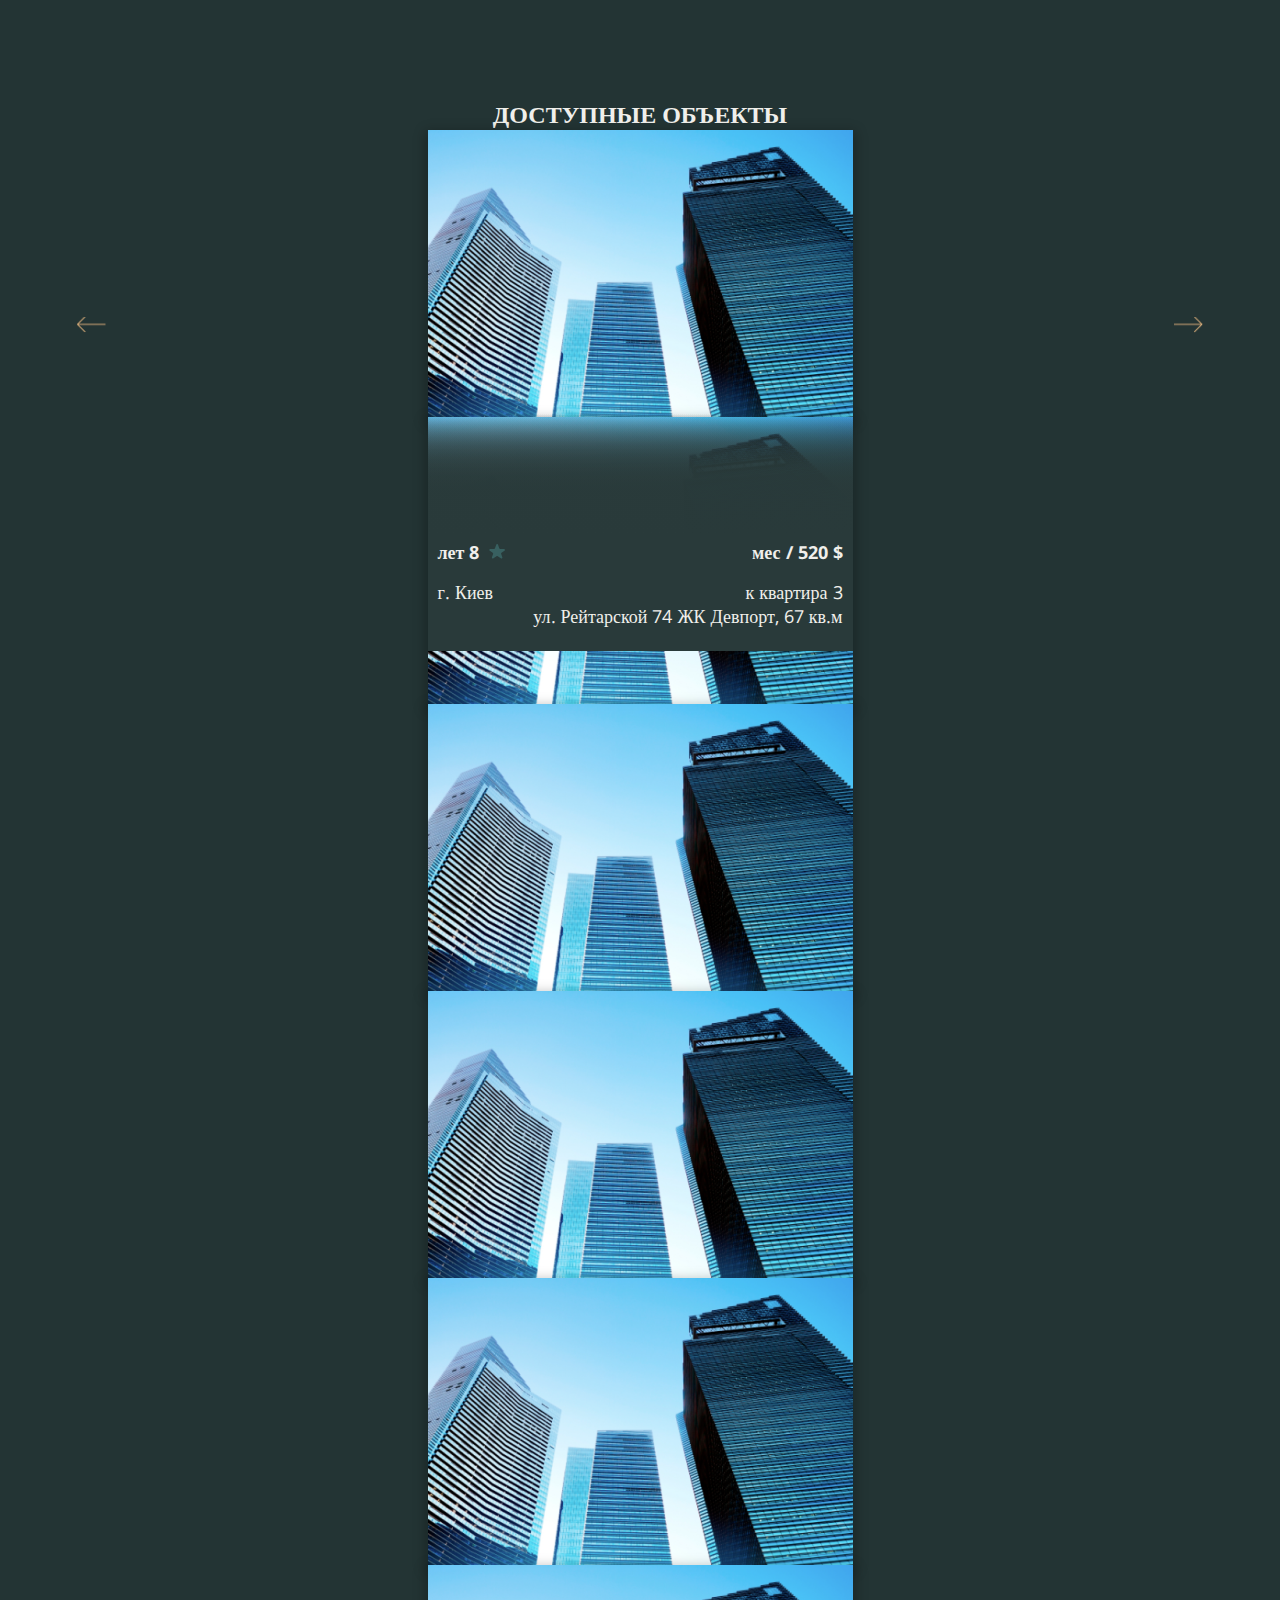
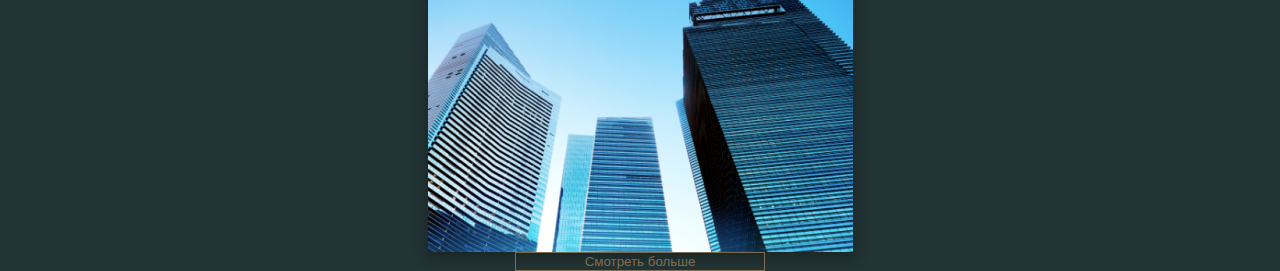
==== commit 874edd1f: "last commit" ====
--- a/complex_page/index.html
+++ b/complex_page/index.html
@@ -1,18 +1,37 @@
 <!DOCTYPE html>
 <html lang="en">
+
 <head>
     <meta charset="UTF-8">
     <title>QutterGroup</title>
     <meta name="viewport" content="width=device-width, initial-scale=1.0, viewport-fit=cover">
-    <link rel="stylesheet" type="text/css" href="slick/slick.css"/>
-    <link rel="stylesheet" type="text/css" href="slick/slick-theme.css"/>
+    <link rel="stylesheet" type="text/css" href="slick/slick.css" />
+    <link rel="stylesheet" type="text/css" href="slick/slick-theme.css" />
     <link rel="stylesheet" href="style_hebrew.css">
 </head>
+
 <body>
-<main>
-    <section class="top-complex">
-        <div class="top-back-gradient">
-            <div class="top-content">
+    <main>
+        <section class="top-complex">
+            <div class="top-back-gradient">
+                <div class="top-content">
+                    <div class="top-txt">
+                        <h1 class="top-txt-header">Комплексное предложение</h1>
+                        <p>Комплексная, уникальная услуга предоставляемая компанией Quattr Group.
+                            Она заключается в полном цикле сопровождение потенциального инвестора от
+                            момента вклада в перспективное строительство до получения прибыли от сдачи
+                            жилья в аренду с полным дальнейшим сопровождением квартиры
+                        </p>
+                    </div>
+                    <div class="middle-line"></div>
+                    <div class="bottom-txt">
+                        <p>Вы получаете только прибыль – мы занимаемся всем</p>
+                    </div>
+                </div>
+            </div>
+        </section>
+        <section class="top-mobile">
+            <div class="top-content-mobile">
                 <div class="top-txt">
                     <h1 class="top-txt-header">Комплексное предложение</h1>
                     <p>Комплексная, уникальная услуга предоставляемая компанией Quattr Group.
@@ -26,474 +45,466 @@
                     <p>Вы получаете только прибыль – мы занимаемся всем</p>
                 </div>
             </div>
+        </section>
+        <section class="top-complex-hiw">
+            <div class="top-hiw">
+                <h2 class="hiw-header-txt">Как это работает?</h2>
+                <div class="hiw-list">
+                    <div class="list-description">
+                        <div class="hiw-img hiw-img-position hiw-img-home ">
+                            <img src="img/home.png" alt="">
+                        </div>
+                        <div class="list-description-txt">
+                            <p class="number">1</p>
+                            <div class="number-txt">
+                                <p>Подбор обьекта</p>
+                                <div class="list-description-line"></div>
+                            </div>
+                        </div>
+                    </div>
+                    <div class="list-description">
+                        <div class="hiw-img hiw-img-position hiw-img-money">
+                            <img src="img/money.png" alt="">
+                        </div>
+                        <div class="list-description-txt">
+                            <p class="number number-margin">2</p>
+                            <div class="number-txt">
+                                <p>Выкуп квартиры</p>
+                                <div class="list-description-line"></div>
+                            </div>
+                        </div>
+                    </div>
+                    <div class="list-description">
+                        <div class="hiw-img hiw-img-position hiw-img-repair">
+                            <img src="img/repair.png" alt="">
+                        </div>
+                        <div class="list-description-txt">
+                            <p class="number number-margin">3</p>
+                            <div class="number-txt">
+                                <p>Ремонт Обьекта</p>
+                                <div class="list-description-line"></div>
+                            </div>
+                        </div>
+                    </div>
+                    <div class="list-description">
+                        <div class="hiw-img hiw-img-position hiw-img-control">
+                            <img src="img/control.png" alt="">
+                        </div>
+                        <div class="list-description-txt">
+                            <p class="number number-margin">4</p>
+                            <div class="number-txt">
+                                <p class="number-txt-more">мониторинг и контроль проживания арендаторов</p>
+                                <div class="list-description-line"></div>
+                            </div>
+                        </div>
+                    </div>
+                </div>
+            </div>
+        </section>
+        <section class="advice-mobile">
+            <div class="inner">
+                <h1>Консультация</h1>
+                <p>Наша компания стремится обьединить собственников земельных активов.</p>
+                <div class="inputs">
+                    <div class="name_block">
+                        <input type="text" placeholder="Имя" class="name_block7">
+                    </div>
+                    <div class="name-phone">
+                        <div class="wrapper">
+                            <div class="border-input" id="border-input">
+                                <input required type="text" placeholder="Телефон" class="phone">
+                                <div class="phone-number" id="phone-number">+</div>
+                                <a href="#" class="arrow-img">
+                                    <img src="./img/mobile/question_arrow_open.png" alt="" class="arrow"
+                                        id="arrow-phone">
+                                </a>
+                            </div>
+                        </div>
+                    </div>
+                </div>
+
+            </div>
+            <div class="button-phone">
+                <button>Хочу связаться</button>
+            </div>
+        </section>
+        <section class="hiw-more-details">
+            <div class="hiw-more">
+                <div class="hiw-home-top">
+                    <div class="left-top">
+                        <div class="number-big">
+                            <p>1</p>
+                        </div>
+                        <div class="home-details">
+                            <div class="hiw-img hiw-img-home hiw-img-description-position">
+                                <img src="img/home.png" alt="">
+                            </div>
+                            <div class="number-txt-size ">
+                                <p>Подбор обьекта</p>
+                                <div class="details-line"></div>
+                            </div>
+                        </div>
+                    </div>
+                    <div class="right-top">
+                        <p class="hiw-gold-txt">Вы можете заказать данную услуго отдельно</p>
+                        <div class="hiw-right-top-img">
+                            <div class="right-top-img">
+                                <div class="right-top-txt">
+                                    <p>Доход</p>
+                                    <p>$ 520 / мес</p>
+                                </div>
+                            </div>
+                            <div class="right-top-img">
+                                <div class="right-top-txt">
+                                    <p>Доход</p>
+                                    <p>$ 520 / мес</p>
+                                </div>
+                            </div>
+                        </div>
+                        <p class="right-top-bottom-txt"><a href="#">Смотреть больше</a></p>
+                    </div>
+                </div>
+                <div class="hiw-home-bottom">
+                    <div class="left-bottom">
+                        <div class="left-bottom-left">
+                            <p>Мы:</p>
+                            <ul>
+                                <li>– Подбираем для Вас варианты прибыльности объекта</li>
+                            </ul>
+                        </div>
+                        <div class="left-bottom-right">
+                            <p>Вы:</p>
+                            <ul>
+                                <li>– Выбираете подходящий объект</li>
+                                <li>– Инвестируете исходя из предварительной договоренности</li>
+                            </ul>
+                        </div>
+                    </div>
+                    <div class="right-bottom">
+                        <button class="modal-btn">Заказать</button>
+                    </div>
+                </div>
+            </div>
+        </section>
+        <section class="hiw-more-details hiw-more-details-margin mobile1">
+            <div class="hiw-more">
+                <div class="hiw-home-top">
+                    <div class="left-top">
+                        <div class="number-big number-margin">
+                            <p>2</p>
+                        </div>
+                        <div class="home-details">
+                            <div class="hiw-img hiw-img-home hiw-img-description-position">
+                                <img src="img/money.png" alt="">
+                            </div>
+                            <div class="number-txt-size">
+                                <p>Выкуп квартиры</p>
+                                <div class="details-line"></div>
+                            </div>
+                        </div>
+                    </div>
+                    <div class="right-top right-top-back">
+                        <p class="hiw-gold-txt hiw-gold-absolut">Вы можете заказать данную услуго отдельно</p>
+                    </div>
+                </div>
+                <div class="hiw-home-bottom">
+                    <div class="left-bottom">
+                        <div class="left-bottom-left-more">
+                            <p>Мы:</p>
+                            <ul>
+                                <li>– Юредическое сопровождение</li>
+                                <li>– Заключение сделки</li>
+                                <li>– Нотариальное оформление права собственности</li>
+                            </ul>
+                        </div>
+                        <div class="left-bottom-right-more">
+                            <p>Вы:</p>
+                            <ul>
+                                <li>– Предоставление необходимых персональных документов менеджеру</li>
+                            </ul>
+                        </div>
+                    </div>
+                    <div class="right-bottom">
+                        <button class="modal-btn">Заказать</button>
+                    </div>
+                </div>
+            </div>
+        </section>
+        <section class="hiw-more-details hiw-more-details-margin hiw-more-details-third mobile2">
+            <div class="hiw-more">
+                <div class="hiw-home-top">
+                    <div class="left-top">
+                        <div class="number-big number-margin">
+                            <p>3</p>
+                        </div>
+                        <div class="home-details">
+                            <div class="hiw-img hiw-img-home hiw-img-description-position">
+                                <img src="img/repair.png" alt="">
+                            </div>
+                            <div class="number-txt-size">
+                                <p>Ремонт Обьекта</p>
+                                <div class="details-line"></div>
+                            </div>
+                        </div>
+                    </div>
+                    <div class="right-top">
+                        <p class="hiw-gold-txt">Вы можете заказать данную услуго отдельно</p>
+                        <div class="hiw-right-top-img">
+                            <div class="right-top-img">
+                                <div class="right-top-txt">
+                                    <p>Доход</p>
+                                    <p>$ 520 / мес</p>
+                                </div>
+                            </div>
+                            <div class="right-top-img">
+                                <div class="right-top-txt">
+                                    <p>Доход</p>
+                                    <p>$ 520 / мес</p>
+                                </div>
+                            </div>
+                        </div>
+                        <p class="right-top-bottom-txt"><a href="">Смотреть больше</a></p>
+                    </div>
+                </div>
+                <div class="hiw-home-bottom">
+                    <div class="left-bottom">
+                        <div class="left-bottom-left">
+                            <p>Мы:</p>
+                            <ul>
+                                <li>– Дизайн интерьера</li>
+                                <li>– Утверждение</li>
+                                <li>– Подбор материалов</li>
+                                <li>– Привлечение подрядчиков по ремонту</li>
+                                <li>– Составление сметы</li>
+                                <li>– Утверждение</li>
+                                <li>– Контроль ремонтных работ</li>
+                                <li>– Определение необходимой меблировки</li>
+                                <li>– Закупка мебели и ее установка на объекте</li>
+                            </ul>
+                        </div>
+                        <div class="left-bottom-right">
+                            <p>Вы:</p>
+                            <ul>
+                                <li>– Утверждение смет, концептов, дизайна и бюджетов</li>
+                            </ul>
+                        </div>
+                    </div>
+                    <div class="right-bottom">
+                        <button class="modal-btn">Заказать</button>
+                    </div>
+                </div>
+            </div>
+        </section>
+        <section class="hiw-more-details hiw-more-details-margin hiw-more-details-fourth mobile3">
+            <div class="hiw-more">
+                <div class="hiw-home-top">
+                    <div class="left-top">
+                        <div class="number-big number-margin">
+                            <p>4</p>
+                        </div>
+                        <div class="home-details-more">
+                            <div class="hiw-img hiw-img-home hiw-img-description-position">
+                                <img src="img/control.png" alt="">
+                            </div>
+                            <div class="number-txt-size size-height">
+                                <p class="number-size-more">мониторинг и контроль проживания арендаторов</p>
+                                <div class="details-line"></div>
+                            </div>
+                        </div>
+                    </div>
+                    <div class="right-top">
+                        <p class="hiw-gold-txt">Вы можете заказать данную услуго отдельно</p>
+                        <div class="hiw-right-top-img">
+                            <div class="right-top-img">
+                                <div class="right-top-txt">
+                                    <p>Доход</p>
+                                    <p>$ 520 / мес</p>
+                                </div>
+                            </div>
+                            <div class="right-top-img">
+                                <div class="right-top-txt">
+                                    <p>Доход</p>
+                                    <p>$ 520 / мес</p>
+                                </div>
+                            </div>
+                        </div>
+                        <p class="right-top-bottom-txt"><a href="">Смотреть больше</a></p>
+                    </div>
+                </div>
+                <div class="hiw-home-bottom">
+                    <div class="left-bottom">
+                        <div class="left-bottom-left">
+                            <p>Мы:</p>
+                            <ul>
+                                <li>– Подаем объявление</li>
+                                <li>– Проводим просмотры</li>
+                                <li>– Отбираем кандидатов</li>
+                                <li>– Заселяем арендаторов</li>
+                            </ul>
+                        </div>
+                        <div class="left-bottom-right">
+                            <p>Вы:</p>
+                            <ul>
+                                <li>– Получаете прибыль</li>
+                            </ul>
+                        </div>
+                    </div>
+                    <div class="right-bottom">
+                        <button class="modal-btn">Заказать</button>
+                    </div>
+                </div>
+            </div>
+        </section>
+        <section class="available-objects">
+            <div class="objects-inner">
+                <p class="avaliable-top-txt">Доступные объекты</p>
+                <div class="prev"></div>
+                <div class="slider-pro">
+                    <div class="slider__item">
+                        <div class="img-build"></div>
+                        <div class="available-gradient">
+                            <div class="description-one">
+                                <p>$ 520 / мес</p>
+                                <p> <span><svg xmlns="http://www.w3.org/2000/svg" width="16" height="15"
+                                            viewBox="0 0 16 15" fill="none">
+                                            <path
+                                                d="M7.18613 0.774127C7.49414 -0.128685 8.771 -0.128687 9.079 0.774124L10.259 4.23272C10.3971 4.63765 10.7776 4.90983 11.2054 4.90983H14.916C15.8965 4.90983 16.2913 6.17425 15.485 6.73216L12.5684 8.75034C12.2007 9.00477 12.0465 9.47237 12.1909 9.89556L13.3246 13.2184C13.636 14.1312 12.6022 14.9124 11.8091 14.3636L8.70158 12.2134C8.35922 11.9765 7.90592 11.9765 7.56356 12.2134L4.45601 14.3636C3.66291 14.9124 2.62915 14.1312 2.94057 13.2184L4.07421 9.89556C4.21859 9.47237 4.06448 9.00477 3.69678 8.75034L0.780112 6.73216C-0.026181 6.17425 0.368624 4.90983 1.34912 4.90983H5.05974C5.48758 4.90983 5.86803 4.63765 6.00618 4.23272L7.18613 0.774127Z"
+                                                fill="#386060" />
+                                        </svg></span>8 лет</p>
+                            </div>
+                            <div class="description-two">
+                                <p>3 к квартира</p>
+                                <p>г. Киев</p>
+                            </div>
+                            <p>ул. Рейтарской 74 ЖК Девпорт, 67 кв.м</p>
+                        </div>
+                    </div>
+                    <div class="slider__item">
+                        <div class="img-build"></div>
+                        <div class="available-gradient">
+                            <div class="description-one">
+                                <p>$ 520 / мес</p>
+                                <p><span><svg xmlns="http://www.w3.org/2000/svg" width="16" height="15"
+                                            viewBox="0 0 16 15" fill="none">
+                                            <path
+                                                d="M7.18613 0.774127C7.49414 -0.128685 8.771 -0.128687 9.079 0.774124L10.259 4.23272C10.3971 4.63765 10.7776 4.90983 11.2054 4.90983H14.916C15.8965 4.90983 16.2913 6.17425 15.485 6.73216L12.5684 8.75034C12.2007 9.00477 12.0465 9.47237 12.1909 9.89556L13.3246 13.2184C13.636 14.1312 12.6022 14.9124 11.8091 14.3636L8.70158 12.2134C8.35922 11.9765 7.90592 11.9765 7.56356 12.2134L4.45601 14.3636C3.66291 14.9124 2.62915 14.1312 2.94057 13.2184L4.07421 9.89556C4.21859 9.47237 4.06448 9.00477 3.69678 8.75034L0.780112 6.73216C-0.026181 6.17425 0.368624 4.90983 1.34912 4.90983H5.05974C5.48758 4.90983 5.86803 4.63765 6.00618 4.23272L7.18613 0.774127Z"
+                                                fill="#386060" />
+                                        </svg></span>8 лет</p>
+                            </div>
+                            <div class="description-two">
+                                <p>3 к квартира</p>
+                                <p>г. Киев</p>
+                            </div>
+                            <p>ул. Рейтарской 74 ЖК Девпорт, 67 кв.м</p>
+                        </div>
+                    </div>
+                    <div class="slider__item">
+                        <div class="img-build"></div>
+                        <div class="available-gradient">
+                            <div class="description-one">
+                                <p>$ 520 / мес</p>
+                                <p><span><svg xmlns="http://www.w3.org/2000/svg" width="16" height="15"
+                                            viewBox="0 0 16 15" fill="none">
+                                            <path
+                                                d="M7.18613 0.774127C7.49414 -0.128685 8.771 -0.128687 9.079 0.774124L10.259 4.23272C10.3971 4.63765 10.7776 4.90983 11.2054 4.90983H14.916C15.8965 4.90983 16.2913 6.17425 15.485 6.73216L12.5684 8.75034C12.2007 9.00477 12.0465 9.47237 12.1909 9.89556L13.3246 13.2184C13.636 14.1312 12.6022 14.9124 11.8091 14.3636L8.70158 12.2134C8.35922 11.9765 7.90592 11.9765 7.56356 12.2134L4.45601 14.3636C3.66291 14.9124 2.62915 14.1312 2.94057 13.2184L4.07421 9.89556C4.21859 9.47237 4.06448 9.00477 3.69678 8.75034L0.780112 6.73216C-0.026181 6.17425 0.368624 4.90983 1.34912 4.90983H5.05974C5.48758 4.90983 5.86803 4.63765 6.00618 4.23272L7.18613 0.774127Z"
+                                                fill="#386060" />
+                                        </svg></span>8 лет</p>
+                            </div>
+                            <div class="description-two">
+                                <p>3 к квартира</p>
+                                <p>г. Киев</p>
+                            </div>
+                            <p>ул. Рейтарской 74 ЖК Девпорт, 67 кв.м</p>
+                        </div>
+                    </div>
+                    <div class="slider__item">
+                        <div class="img-build"></div>
+                        <div class="available-gradient">
+                            <div class="description-one">
+                                <p>$ 520 / мес</p>
+                                <p><span><svg xmlns="http://www.w3.org/2000/svg" width="16" height="15"
+                                            viewBox="0 0 16 15" fill="none">
+                                            <path
+                                                d="M7.18613 0.774127C7.49414 -0.128685 8.771 -0.128687 9.079 0.774124L10.259 4.23272C10.3971 4.63765 10.7776 4.90983 11.2054 4.90983H14.916C15.8965 4.90983 16.2913 6.17425 15.485 6.73216L12.5684 8.75034C12.2007 9.00477 12.0465 9.47237 12.1909 9.89556L13.3246 13.2184C13.636 14.1312 12.6022 14.9124 11.8091 14.3636L8.70158 12.2134C8.35922 11.9765 7.90592 11.9765 7.56356 12.2134L4.45601 14.3636C3.66291 14.9124 2.62915 14.1312 2.94057 13.2184L4.07421 9.89556C4.21859 9.47237 4.06448 9.00477 3.69678 8.75034L0.780112 6.73216C-0.026181 6.17425 0.368624 4.90983 1.34912 4.90983H5.05974C5.48758 4.90983 5.86803 4.63765 6.00618 4.23272L7.18613 0.774127Z"
+                                                fill="#386060" />
+                                        </svg></span>8 лет</p>
+                            </div>
+                            <div class="description-two">
+                                <p>3 к квартира</p>
+                                <p>г. Киев</p>
+                            </div>
+                            <p>ул. Рейтарской 74 ЖК Девпорт, 67 кв.м</p>
+                        </div>
+                    </div>
+                    <div class="slider__item">
+                        <div class="img-build"></div>
+                        <div class="available-gradient">
+                            <div class="description-one">
+                                <p>$ 520 / мес</p>
+                                <p><span><svg xmlns="http://www.w3.org/2000/svg" width="16" height="15"
+                                            viewBox="0 0 16 15" fill="none">
+                                            <path
+                                                d="M7.18613 0.774127C7.49414 -0.128685 8.771 -0.128687 9.079 0.774124L10.259 4.23272C10.3971 4.63765 10.7776 4.90983 11.2054 4.90983H14.916C15.8965 4.90983 16.2913 6.17425 15.485 6.73216L12.5684 8.75034C12.2007 9.00477 12.0465 9.47237 12.1909 9.89556L13.3246 13.2184C13.636 14.1312 12.6022 14.9124 11.8091 14.3636L8.70158 12.2134C8.35922 11.9765 7.90592 11.9765 7.56356 12.2134L4.45601 14.3636C3.66291 14.9124 2.62915 14.1312 2.94057 13.2184L4.07421 9.89556C4.21859 9.47237 4.06448 9.00477 3.69678 8.75034L0.780112 6.73216C-0.026181 6.17425 0.368624 4.90983 1.34912 4.90983H5.05974C5.48758 4.90983 5.86803 4.63765 6.00618 4.23272L7.18613 0.774127Z"
+                                                fill="#386060" />
+                                        </svg></span>8 лет</p>
+                            </div>
+                            <div class="description-two">
+                                <p>3 к квартира</p>
+                                <p>г. Киев</p>
+                            </div>
+                            <p>ул. Рейтарской 74 ЖК Девпорт, 67 кв.м</p>
+                        </div>
+                    </div>
+                    <div class="slider__item">
+                        <div class="img-build"></div>
+                        <div class="available-gradient">
+                            <div class="description-one">
+                                <p>$ 520 / мес</p>
+                                <p><span><svg xmlns="http://www.w3.org/2000/svg" width="16" height="15"
+                                            viewBox="0 0 16 15" fill="none">
+                                            <path
+                                                d="M7.18613 0.774127C7.49414 -0.128685 8.771 -0.128687 9.079 0.774124L10.259 4.23272C10.3971 4.63765 10.7776 4.90983 11.2054 4.90983H14.916C15.8965 4.90983 16.2913 6.17425 15.485 6.73216L12.5684 8.75034C12.2007 9.00477 12.0465 9.47237 12.1909 9.89556L13.3246 13.2184C13.636 14.1312 12.6022 14.9124 11.8091 14.3636L8.70158 12.2134C8.35922 11.9765 7.90592 11.9765 7.56356 12.2134L4.45601 14.3636C3.66291 14.9124 2.62915 14.1312 2.94057 13.2184L4.07421 9.89556C4.21859 9.47237 4.06448 9.00477 3.69678 8.75034L0.780112 6.73216C-0.026181 6.17425 0.368624 4.90983 1.34912 4.90983H5.05974C5.48758 4.90983 5.86803 4.63765 6.00618 4.23272L7.18613 0.774127Z"
+                                                fill="#386060" />
+                                        </svg></span>8 лет</p>
+                            </div>
+                            <div class="description-two">
+                                <p>3 к квартира</p>
+                                <p>г. Киев</p>
+                            </div>
+                            <p>ул. Рейтарской 74 ЖК Девпорт, 67 кв.м</p>
+                        </div>
+                    </div>
+                </div>
+                <div class="next"></div>
+                <button class="button-available">Смотреть больше</button>
+            </div>
+        </section>
+        <div class="overlay-suggest">
+            <div class="modal-suggest">
+                <div class="suggest-window">
+                    <div class="suggest-close">
+                        <img src="img/modal-close.png" alt="">
+                    </div>
+                    <h2>ДЛЯ ПОЛУЧЕНИЯ БОЛЕЕ ДЕТАЛЬНОЙ ИНФОРМАЦИИ ОСТАВЬТЕ ЗАЯВКУ</h2>
+                    <input type="text" placeholder="Имя" class="modal-input">
+                    <input type="text" placeholder="Email или телефон" class="modal-input">
+                    <button class="modal-send">Отправить</button>
+                    <div class="contact-modal">
+                        <p>СВЯЗАТЬСЯ ЧЕРЕЗ</p>
+                        <ul class="contact-social">
+                            <li><a href="#"><img src="img/messagefacebook.png" alt=""></a></li>
+                            <li><a href="#"><img src="img/facebook.png" alt=""></a></li>
+                            <li><a href="#"><img src="img/telegram.png" alt=""></a></li>
+                            <li><a href="#"><img src="img/watsapp.png" alt=""></a></li>
+                            <li><a href="#"><img src="img/instagram.png" alt=""></a></li>
+                        </ul>
+                    </div>
+                </div>
+            </div>
         </div>
-    </section>
-    <section class="top-mobile"> <div class="top-content-mobile">
-        <div class="top-txt">
-            <h1 class="top-txt-header">Комплексное предложение</h1>
-            <p>Комплексная, уникальная услуга предоставляемая компанией Quattr Group.
-                Она заключается в полном цикле сопровождение потенциального инвестора от
-                момента вклада в перспективное строительство до получения прибыли от сдачи
-                жилья в аренду с полным дальнейшим сопровождением квартиры
-            </p>
-        </div>
-        <div class="middle-line"></div>
-        <div class="bottom-txt">
-            <p>Вы получаете только прибыль – мы занимаемся всем</p>
-        </div>
-    </div></section>
-    <section class="top-complex-hiw">
-        <div class="top-hiw">
-                <h2 class="hiw-header-txt">Как это работает?</h2>
-            <div class="hiw-list">
-                <div class="list-description">
-                    <div class="hiw-img hiw-img-position hiw-img-home ">
-                        <img src="img/home.png" alt="">
-                    </div>
-                    <div class="list-description-txt">
-                        <p class="number">1</p>
-                        <div class="number-txt">
-                            <p>Подбор обьекта</p>
-                            <div class="list-description-line"></div>
-                        </div>
-                    </div>
-                </div>
-                <div class="list-description">
-                    <div class="hiw-img hiw-img-position hiw-img-money">
-                        <img src="img/money.png" alt="">
-                    </div>
-                    <div class="list-description-txt">
-                        <p class="number number-margin">2</p>
-                        <div class="number-txt">
-                            <p>Выкуп квартиры</p>
-                            <div class="list-description-line"></div>
-                        </div>
-                    </div>
-                </div>
-                <div class="list-description">
-                    <div class="hiw-img hiw-img-position hiw-img-repair">
-                        <img src="img/repair.png" alt="">
-                    </div>
-                    <div class="list-description-txt">
-                        <p class="number number-margin">3</p>
-                        <div class="number-txt">
-                            <p>Ремонт Обьекта</p>
-                            <div class="list-description-line"></div>
-                        </div>
-                    </div>
-                </div>
-                <div class="list-description">
-                    <div class="hiw-img hiw-img-position hiw-img-control">
-                        <img src="img/control.png" alt="">
-                    </div>
-                    <div class="list-description-txt">
-                        <p class="number number-margin">4</p>
-                        <div class="number-txt">
-                            <p class="number-txt-more">мониторинг и контроль проживания арендаторов</p>
-                            <div class="list-description-line"></div>
-                        </div>
-                    </div>
-                </div>
-            </div>
-        </div>
-    </section>
-    <section class="advice-mobile">
-        <div class="inner">
-            <h2>Консультация</h2>
-            <p>Наша компания стремится обьединить собственников земельных активов.</p>
-            <form action="">
-                <input type="text" placeholder="Имя">
-                <input type="text" placeholder="Телефон">
-                <button type="submit">Хочу связаться</button>
-            </form>
-        </div>
-    </section>
-    <section class="hiw-more-details">
-        <div class="hiw-more">
-            <div class="hiw-home-top">
-                <div class="left-top">
-                    <div class="number-big">
-                        <p>1</p>
-                    </div>
-                    <div class="home-details">
-                        <div class="hiw-img hiw-img-home hiw-img-description-position">
-                            <img src="img/home.png" alt="">
-                        </div>
-                        <div class="number-txt-size ">
-                            <p>Подбор обьекта</p>
-                            <div class="details-line"></div>
-                        </div>
-                    </div>
-                </div>
-                <div class="right-top">
-                    <p class="hiw-gold-txt">Вы можете заказать данную услуго отдельно</p>
-                    <div class="hiw-right-top-img">
-                        <div class="right-top-img">
-                            <div class="right-top-txt">
-                                <p>Доход</p>
-                                <p>$ 520 / мес</p>
-                            </div>
-                        </div>
-                        <div class="right-top-img">
-                            <div class="right-top-txt">
-                                <p>Доход</p>
-                                <p>$ 520 / мес</p>
-                            </div>
-                        </div>
-                    </div>
-                    <p class="right-top-bottom-txt"><a href="#">Смотреть больше</a></p>
-                </div>
-            </div>
-            <div class="hiw-home-bottom">
-                <div class="left-bottom">
-                    <div class="left-bottom-left">
-                        <p>Мы:</p>
-                        <ul>
-                            <li>– Подбираем для Вас варианты прибыльности объекта</li>
-                        </ul>
-                    </div>
-                    <div class="left-bottom-right">
-                        <p>Вы:</p>
-                        <ul>
-                            <li>– Выбираете подходящий объект</li>
-                            <li>– Инвестируете исходя из предварительной договоренности</li>
-                        </ul>
-                    </div>
-                </div>
-                <div class="right-bottom">
-                   <button class="modal-btn">Заказать</button>
-                </div>
-            </div>
-        </div>
-    </section>
-    <section class="hiw-more-details hiw-more-details-margin mobile1">
-        <div class="hiw-more">
-            <div class="hiw-home-top">
-                <div class="left-top">
-                    <div class="number-big number-margin">
-                        <p>2</p>
-                    </div>
-                    <div class="home-details">
-                        <div class="hiw-img hiw-img-home hiw-img-description-position">
-                            <img src="img/money.png" alt="">
-                        </div>
-                        <div class="number-txt-size">
-                            <p>Выкуп квартиры</p>
-                            <div class="details-line"></div>
-                        </div>
-                    </div>
-                </div>
-                <div class="right-top right-top-back">
-                    <p class="hiw-gold-txt hiw-gold-absolut">Вы можете заказать данную услуго отдельно</p>
-                </div>
-            </div>
-            <div class="hiw-home-bottom">
-                <div class="left-bottom">
-                    <div class="left-bottom-left-more">
-                        <p>Мы:</p>
-                        <ul>
-                            <li>– Юредическое сопровождение</li>
-                            <li>– Заключение сделки</li>
-                            <li>– Нотариальное оформление права собственности</li>
-                        </ul>
-                    </div>
-                    <div class="left-bottom-right-more">
-                        <p>Вы:</p>
-                        <ul>
-                            <li>– Предоставление необходимых персональных документов менеджеру</li>
-                        </ul>
-                    </div>
-                </div>
-                <div class="right-bottom">
-                   <button class="modal-btn">Заказать</button>
-                </div>
-            </div>
-        </div>
-    </section>
-    <section class="hiw-more-details hiw-more-details-margin hiw-more-details-third mobile2">
-        <div class="hiw-more">
-            <div class="hiw-home-top">
-                <div class="left-top">
-                    <div class="number-big number-margin">
-                        <p>3</p>
-                    </div>
-                    <div class="home-details">
-                        <div class="hiw-img hiw-img-home hiw-img-description-position">
-                            <img src="img/repair.png" alt="">
-                        </div>
-                        <div class="number-txt-size">
-                            <p>Ремонт Обьекта</p>
-                            <div class="details-line"></div>
-                        </div>
-                    </div>
-                </div>
-                <div class="right-top">
-                    <p class="hiw-gold-txt">Вы можете заказать данную услуго отдельно</p>
-                    <div class="hiw-right-top-img">
-                        <div class="right-top-img">
-                            <div class="right-top-txt">
-                                <p>Доход</p>
-                                <p>$ 520 / мес</p>
-                            </div>
-                        </div>
-                        <div class="right-top-img">
-                            <div class="right-top-txt">
-                                <p>Доход</p>
-                                <p>$ 520 / мес</p>
-                            </div>
-                        </div>
-                    </div>
-                    <p class="right-top-bottom-txt"><a href="">Смотреть больше</a></p>
-                </div>
-            </div>
-            <div class="hiw-home-bottom">
-                <div class="left-bottom">
-                    <div class="left-bottom-left">
-                        <p>Мы:</p>
-                        <ul>
-                            <li>– Дизайн интерьера</li>
-                            <li>– Утверждение</li>
-                            <li>– Подбор материалов</li>
-                            <li>– Привлечение подрядчиков по ремонту</li>
-                            <li>– Составление сметы</li>
-                            <li>– Утверждение</li>
-                            <li>– Контроль ремонтных работ</li>
-                            <li>– Определение необходимой меблировки</li>
-                            <li>– Закупка мебели и ее установка на объекте</li>
-                        </ul>
-                    </div>
-                    <div class="left-bottom-right">
-                        <p>Вы:</p>
-                        <ul>
-                            <li>– Утверждение смет, концептов, дизайна и бюджетов</li>
-                        </ul>
-                    </div>
-                </div>
-                <div class="right-bottom">
-                    <button class="modal-btn">Заказать</button>
-                </div>
-            </div>
-        </div>
-    </section>
-    <section class="hiw-more-details hiw-more-details-margin hiw-more-details-fourth mobile3">
-        <div class="hiw-more">
-            <div class="hiw-home-top">
-                <div class="left-top">
-                    <div class="number-big number-margin">
-                        <p>4</p>
-                    </div>
-                    <div class="home-details-more">
-                        <div class="hiw-img hiw-img-home hiw-img-description-position">
-                            <img src="img/control.png" alt="">
-                        </div>
-                        <div class="number-txt-size size-height">
-                            <p class="number-size-more">мониторинг и контроль проживания арендаторов</p>
-                            <div class="details-line"></div>
-                        </div>
-                    </div>
-                </div>
-                <div class="right-top">
-                    <p class="hiw-gold-txt">Вы можете заказать данную услуго отдельно</p>
-                    <div class="hiw-right-top-img">
-                        <div class="right-top-img">
-                            <div class="right-top-txt">
-                                <p>Доход</p>
-                                <p>$ 520 / мес</p>
-                            </div>
-                        </div>
-                        <div class="right-top-img">
-                            <div class="right-top-txt">
-                                <p>Доход</p>
-                                <p>$ 520 / мес</p>
-                            </div>
-                        </div>
-                    </div>
-                    <p class="right-top-bottom-txt"><a href="">Смотреть больше</a></p>
-                </div>
-            </div>
-            <div class="hiw-home-bottom">
-                <div class="left-bottom">
-                    <div class="left-bottom-left">
-                        <p>Мы:</p>
-                        <ul>
-                            <li>– Подаем объявление</li>
-                            <li>– Проводим просмотры</li>
-                            <li>– Отбираем кандидатов</li>
-                            <li>– Заселяем арендаторов</li>
-                        </ul>
-                    </div>
-                    <div class="left-bottom-right">
-                        <p>Вы:</p>
-                        <ul>
-                            <li>– Получаете прибыль</li>
-                        </ul>
-                    </div>
-                </div>
-                <div class="right-bottom">
-                    <button class="modal-btn">Заказать</button>
-                </div>
-            </div>
-        </div>
-    </section>
-    <section class="available-objects">
-        <div class="objects-inner">
-            <p class="avaliable-top-txt">Доступные объекты</p>
-            <div class="prev"></div>
-            <div class="slider-pro">
-                <div class="slider__item">
-                    <div class="img-build"></div>
-                    <div class="available-gradient">
-                        <div class="description-one">
-                            <p>$ 520 / мес</p>
-                            <p> <span><svg xmlns="http://www.w3.org/2000/svg" width="16" height="15" viewBox="0 0 16 15" fill="none">
-                            <path d="M7.18613 0.774127C7.49414 -0.128685 8.771 -0.128687 9.079 0.774124L10.259 4.23272C10.3971 4.63765 10.7776 4.90983 11.2054 4.90983H14.916C15.8965 4.90983 16.2913 6.17425 15.485 6.73216L12.5684 8.75034C12.2007 9.00477 12.0465 9.47237 12.1909 9.89556L13.3246 13.2184C13.636 14.1312 12.6022 14.9124 11.8091 14.3636L8.70158 12.2134C8.35922 11.9765 7.90592 11.9765 7.56356 12.2134L4.45601 14.3636C3.66291 14.9124 2.62915 14.1312 2.94057 13.2184L4.07421 9.89556C4.21859 9.47237 4.06448 9.00477 3.69678 8.75034L0.780112 6.73216C-0.026181 6.17425 0.368624 4.90983 1.34912 4.90983H5.05974C5.48758 4.90983 5.86803 4.63765 6.00618 4.23272L7.18613 0.774127Z" fill="#386060"/>
-                            </svg></span>8 лет</p>
-                        </div>
-                        <div class="description-two">
-                            <p>3 к квартира</p>
-                            <p>г. Киев</p>
-                        </div>
-                        <p>ул. Рейтарской 74 ЖК Девпорт, 67 кв.м</p>
-                    </div>
-                </div>
-                <div class="slider__item">
-                    <div class="img-build"></div>
-                    <div class="available-gradient">
-                        <div class="description-one">
-                            <p>$ 520 / мес</p>
-                            <p><span><svg xmlns="http://www.w3.org/2000/svg" width="16" height="15" viewBox="0 0 16 15" fill="none">
-                            <path d="M7.18613 0.774127C7.49414 -0.128685 8.771 -0.128687 9.079 0.774124L10.259 4.23272C10.3971 4.63765 10.7776 4.90983 11.2054 4.90983H14.916C15.8965 4.90983 16.2913 6.17425 15.485 6.73216L12.5684 8.75034C12.2007 9.00477 12.0465 9.47237 12.1909 9.89556L13.3246 13.2184C13.636 14.1312 12.6022 14.9124 11.8091 14.3636L8.70158 12.2134C8.35922 11.9765 7.90592 11.9765 7.56356 12.2134L4.45601 14.3636C3.66291 14.9124 2.62915 14.1312 2.94057 13.2184L4.07421 9.89556C4.21859 9.47237 4.06448 9.00477 3.69678 8.75034L0.780112 6.73216C-0.026181 6.17425 0.368624 4.90983 1.34912 4.90983H5.05974C5.48758 4.90983 5.86803 4.63765 6.00618 4.23272L7.18613 0.774127Z" fill="#386060"/>
-                        </svg></span>8 лет</p>
-                        </div>
-                        <div class="description-two">
-                            <p>3 к квартира</p>
-                            <p>г. Киев</p>
-                        </div>
-                        <p>ул. Рейтарской 74 ЖК Девпорт, 67 кв.м</p>
-                    </div>
-                </div>
-                <div class="slider__item">
-                    <div class="img-build"></div>
-                    <div class="available-gradient">
-                        <div class="description-one">
-                            <p>$ 520 / мес</p>
-                            <p><span><svg xmlns="http://www.w3.org/2000/svg" width="16" height="15" viewBox="0 0 16 15" fill="none">
-                            <path d="M7.18613 0.774127C7.49414 -0.128685 8.771 -0.128687 9.079 0.774124L10.259 4.23272C10.3971 4.63765 10.7776 4.90983 11.2054 4.90983H14.916C15.8965 4.90983 16.2913 6.17425 15.485 6.73216L12.5684 8.75034C12.2007 9.00477 12.0465 9.47237 12.1909 9.89556L13.3246 13.2184C13.636 14.1312 12.6022 14.9124 11.8091 14.3636L8.70158 12.2134C8.35922 11.9765 7.90592 11.9765 7.56356 12.2134L4.45601 14.3636C3.66291 14.9124 2.62915 14.1312 2.94057 13.2184L4.07421 9.89556C4.21859 9.47237 4.06448 9.00477 3.69678 8.75034L0.780112 6.73216C-0.026181 6.17425 0.368624 4.90983 1.34912 4.90983H5.05974C5.48758 4.90983 5.86803 4.63765 6.00618 4.23272L7.18613 0.774127Z" fill="#386060"/>
-                        </svg></span>8 лет</p>
-                        </div>
-                        <div class="description-two">
-                            <p>3 к квартира</p>
-                            <p>г. Киев</p>
-                        </div>
-                        <p>ул. Рейтарской 74 ЖК Девпорт, 67 кв.м</p>
-                    </div>
-                </div>
-                <div class="slider__item">
-                    <div class="img-build"></div>
-                    <div class="available-gradient">
-                        <div class="description-one">
-                            <p>$ 520 / мес</p>
-                            <p><span><svg xmlns="http://www.w3.org/2000/svg" width="16" height="15" viewBox="0 0 16 15" fill="none">
-                            <path d="M7.18613 0.774127C7.49414 -0.128685 8.771 -0.128687 9.079 0.774124L10.259 4.23272C10.3971 4.63765 10.7776 4.90983 11.2054 4.90983H14.916C15.8965 4.90983 16.2913 6.17425 15.485 6.73216L12.5684 8.75034C12.2007 9.00477 12.0465 9.47237 12.1909 9.89556L13.3246 13.2184C13.636 14.1312 12.6022 14.9124 11.8091 14.3636L8.70158 12.2134C8.35922 11.9765 7.90592 11.9765 7.56356 12.2134L4.45601 14.3636C3.66291 14.9124 2.62915 14.1312 2.94057 13.2184L4.07421 9.89556C4.21859 9.47237 4.06448 9.00477 3.69678 8.75034L0.780112 6.73216C-0.026181 6.17425 0.368624 4.90983 1.34912 4.90983H5.05974C5.48758 4.90983 5.86803 4.63765 6.00618 4.23272L7.18613 0.774127Z" fill="#386060"/>
-                        </svg></span>8 лет</p>
-                        </div>
-                        <div class="description-two">
-                            <p>3 к квартира</p>
-                            <p>г. Киев</p>
-                        </div>
-                        <p>ул. Рейтарской 74 ЖК Девпорт, 67 кв.м</p>
-                    </div>
-                </div>
-                <div class="slider__item">
-                    <div class="img-build"></div>
-                    <div class="available-gradient">
-                        <div class="description-one">
-                            <p>$ 520 / мес</p>
-                            <p><span><svg xmlns="http://www.w3.org/2000/svg" width="16" height="15" viewBox="0 0 16 15" fill="none">
-                            <path d="M7.18613 0.774127C7.49414 -0.128685 8.771 -0.128687 9.079 0.774124L10.259 4.23272C10.3971 4.63765 10.7776 4.90983 11.2054 4.90983H14.916C15.8965 4.90983 16.2913 6.17425 15.485 6.73216L12.5684 8.75034C12.2007 9.00477 12.0465 9.47237 12.1909 9.89556L13.3246 13.2184C13.636 14.1312 12.6022 14.9124 11.8091 14.3636L8.70158 12.2134C8.35922 11.9765 7.90592 11.9765 7.56356 12.2134L4.45601 14.3636C3.66291 14.9124 2.62915 14.1312 2.94057 13.2184L4.07421 9.89556C4.21859 9.47237 4.06448 9.00477 3.69678 8.75034L0.780112 6.73216C-0.026181 6.17425 0.368624 4.90983 1.34912 4.90983H5.05974C5.48758 4.90983 5.86803 4.63765 6.00618 4.23272L7.18613 0.774127Z" fill="#386060"/>
-                        </svg></span>8 лет</p>
-                        </div>
-                        <div class="description-two">
-                            <p>3 к квартира</p>
-                            <p>г. Киев</p>
-                        </div>
-                        <p>ул. Рейтарской 74 ЖК Девпорт, 67 кв.м</p>
-                    </div>
-                </div>
-                <div class="slider__item">
-                    <div class="img-build"></div>
-                    <div class="available-gradient">
-                        <div class="description-one">
-                            <p>$ 520 / мес</p>
-                            <p><span><svg xmlns="http://www.w3.org/2000/svg" width="16" height="15" viewBox="0 0 16 15" fill="none">
-                            <path d="M7.18613 0.774127C7.49414 -0.128685 8.771 -0.128687 9.079 0.774124L10.259 4.23272C10.3971 4.63765 10.7776 4.90983 11.2054 4.90983H14.916C15.8965 4.90983 16.2913 6.17425 15.485 6.73216L12.5684 8.75034C12.2007 9.00477 12.0465 9.47237 12.1909 9.89556L13.3246 13.2184C13.636 14.1312 12.6022 14.9124 11.8091 14.3636L8.70158 12.2134C8.35922 11.9765 7.90592 11.9765 7.56356 12.2134L4.45601 14.3636C3.66291 14.9124 2.62915 14.1312 2.94057 13.2184L4.07421 9.89556C4.21859 9.47237 4.06448 9.00477 3.69678 8.75034L0.780112 6.73216C-0.026181 6.17425 0.368624 4.90983 1.34912 4.90983H5.05974C5.48758 4.90983 5.86803 4.63765 6.00618 4.23272L7.18613 0.774127Z" fill="#386060"/>
-                       </svg></span>8 лет</p>
-                        </div>
-                        <div class="description-two">
-                            <p>3 к квартира</p>
-                            <p>г. Киев</p>
-                        </div>
-                        <p>ул. Рейтарской 74 ЖК Девпорт, 67 кв.м</p>
-                    </div>
-                </div>
-            </div>
-            <div class="next"></div>
-            <button class="button-available">Смотреть больше</button>
-        </div>
-    </section>
-    <section class="form">
-        <form class="question-form">
-            <h2> остались вопросы? </h2>
-            <p class="text-form"> Оставьте заявку, и наши менеджеры свяжутся с Вами, когда Вам будет удобно. </p>
-            <div class="name-phone">
-                <input  required type="text" placeholder="Имя" class="name">
-                <input  required type="text" placeholder="Телефон" class="phone">
-            </div>
-            <div class="textarea"><textarea name="" placeholder="Оставьте комментарий" class="comment"></textarea></div>
-            <div class="convenient-send">
-                <div id="wrapper" class="wrapper">
-                    <span name="user" class="convenient" id="convenient">Когда удобно?</span>
-                    <a href="#" class="arrow-img"><img src="img/mobile/question_arrow_open.png" alt="" class="arrow" id="arrow"></a>
-                    <ul class="dropdown" tabindex="1">
-                        <li><a href="#">Сейчас</a></li>
-                        <li><a href="#">10:00 - 13:00</a></li>
-                        <li><a href="#">13:00 - 16:00</a></li>
-                        <li><a href="#">16:00 - 20:00</a></li>
-                    </ul>
-                </div>
-                <button type="submit" class="send"> Отправить </button>
-            </div>
-        </form>
-    </section>
-</main>
-<div class="overlay-suggest">
-    <div class="modal-suggest">
-        <div class="suggest-window">
-            <div class="suggest-close">
-                <img src="img/modal-close.png" alt="">
-            </div>
-            <h2>ДЛЯ ПОЛУЧЕНИЯ БОЛЕЕ ДЕТАЛЬНОЙ ИНФОРМАЦИИ ОСТАВЬТЕ ЗАЯВКУ</h2>
-            <input type="text" placeholder="Имя" class="modal-input">
-            <input type="text" placeholder="Email или телефон" class="modal-input">
-            <button class="modal-send">Отправить</button>
-            <div class="contact-modal">
-                <p>СВЯЗАТЬСЯ ЧЕРЕЗ</p>
-                <ul class="contact-social">
-                    <li><a href="#"><img src="img/messagefacebook.png" alt=""></a></li>
-                    <li><a href="#"><img src="img/facebook.png" alt=""></a></li>
-                    <li><a href="#"><img src="img/telegram.png" alt=""></a></li>
-                    <li><a href="#"><img src="img/watsapp.png" alt=""></a></li>
-                    <li><a href="#"><img src="img/instagram.png" alt=""></a></li>
-                </ul>
-            </div>
-        </div>
-    </div>
-</div>
-<script type="text/javascript" src="https://code.jquery.com/jquery-3.4.1.min.js"></script>
-<script type="text/javascript" src="slick/slick.min.js"></script>
-<script src="script.js"></script>
+        <script src="http://yastatic.net/jquery/2.1.3/jquery.min.js"></script>
+        <script type="text/javascript" src="slick/slick.min.js"></script>
+        <script src="script.js"></script>
 </body>
-</html>
 
-
-
+</html>--- a/complex_page/style_hebrew.css
+++ b/complex_page/style_hebrew.css
@@ -1,52 +1,70 @@
-html,body{
+html,
+body {
     margin: 0;
     padding: 0;
-    font-family:"Open Sans Hebrew","sans-serif";
-}
-*, *::before, *::after {
+    font-family: "Open Sans Hebrew", "sans-serif";
+}
+
+*,
+*::before,
+*::after {
     direction: rtl;
 }
-body{
+
+body {
     background-color: #233434;
 }
-input, button, textarea, select, option {
+
+input,
+button,
+textarea,
+select,
+option {
     outline: none;
 }
-button{
+
+button {
     background-color: transparent;
 }
-h1{
+
+h1 {
     color: #F0EFEB;
     margin: 0;
     padding: 0;
 
 }
-h2{
+
+h2 {
     padding: 0;
     margin: 0;
     color: #F0EFEB;
 }
-p{
+
+p {
     margin: 0;
     padding: 0;
     color: #F0EFEB;
 }
-ul,ol{
+
+ul,
+ol {
     padding: 0;
     list-style: none;
 }
-a{
+
+a {
     text-decoration: none;
     color: #D8AC7A;
 }
+
 @font-face {
     font-family: 'Open Sans Hebrew';
     src: url('fonts/OpenSansHebrew-Regular.eot');
     src: url('fonts/OpenSansHebrew-Regular.eot?#iefix') format('embedded-opentype'),
-    url('fonts/OpenSansHebrew-Regular.woff2') format('woff2'),
-    url('fonts/OpenSansHebrew-Regular.woff') format('woff'),
-    url('fonts/OpenSansHebrew-Regular.ttf') format('truetype');
-url('OpenSansHebrew-Regular.otf') format('opentype');
+        url('fonts/OpenSansHebrew-Regular.woff2') format('woff2'),
+        url('fonts/OpenSansHebrew-Regular.woff') format('woff'),
+        url('fonts/OpenSansHebrew-Regular.ttf') format('truetype');
+    url('OpenSansHebrew-Regular.otf') format('opentype');
     font-weight: normal;
     font-style: normal;
 }
@@ -55,156 +73,186 @@
     font-family: 'Open Sans Hebrew';
     src: url('fonts/OpenSansHebrew-Bold.eot');
     src: url('fonts/OpenSansHebrew-Bold.eot?#iefix') format('embedded-opentype'),
-    url('fonts/OpenSansHebrew-Bold.woff2') format('woff2'),
-    url('fonts/OpenSansHebrew-Bold.woff') format('woff'),
-    url('fonts/OpenSansHebrew-Bold.ttf') format('truetype');
-url('OpenSansHebrew-Bold.otf') format('opentype');
+        url('fonts/OpenSansHebrew-Bold.woff2') format('woff2'),
+        url('fonts/OpenSansHebrew-Bold.woff') format('woff'),
+        url('fonts/OpenSansHebrew-Bold.ttf') format('truetype');
+    url('OpenSansHebrew-Bold.otf') format('opentype');
     font-weight: bold;
     font-style: normal;
 }
+
 /*Top Complex*/
-.top-complex{
+.top-complex {
     height: 565px;
-    background-image:url("img/1034_heb.png");
+    background-image: url("img/1034_heb.png");
     background-repeat: no-repeat;
     background-size: cover;
     background-position-y: -25px;
 }
-.top-back-gradient{
+
+.top-back-gradient {
     height: 565px;
-    background-image:linear-gradient(506.16deg, rgba(35, 52, 52, 0) 6.37%, #233434 67.06%);
+    background-image: linear-gradient(506.16deg, rgba(35, 52, 52, 0) 6.37%, #233434 67.06%);
     background-repeat: no-repeat;
     background-size: cover;
 }
-.top-content{
+
+.top-content {
     width: 100%;
     max-width: 1288px;
     margin: 0 auto;
     padding-top: 61px;
     line-height: 34px;
 }
-.top-mobile{
+
+.top-mobile {
     display: none;
     width: 100%;
     max-width: 375px;
     height: 266px;
     margin-top: 20px;
 }
-.middle-line{
+
+.middle-line {
     width: 71px;
     height: 1px;
     margin-top: 58px;
     margin-bottom: 27px;
     background-color: #386060;
 }
-.top-txt{
+
+.top-txt {
     width: 100%;
     max-width: 812px;
 }
-.top-txt h1{
+
+.top-txt h1 {
     text-transform: uppercase;
 }
-.top-txt p{
+
+.top-txt p {
     opacity: 0.45;
     font-weight: bold;
     font-style: normal;
     margin-top: 43px;
 }
-.bottom-txt{
+
+.bottom-txt {
     width: 100%;
     max-width: 230px;
 }
-.bottom-txt p{
+
+.bottom-txt p {
     font-weight: 500;
     font-style: normal;
 
 }
+
 /*Top Comlex ---------------------------------------------------------------------*/
 /*Top Complex How it Work*/
-.top-complex-hiw{
+.top-complex-hiw {
     display: flex;
     align-items: center;
     height: 387px;
 }
-.top-hiw{
+
+.top-hiw {
     width: 100%;
     max-width: 1002px;
     height: 271px;
     margin: 0 auto;
 }
-.hiw-header-txt{
+
+.hiw-header-txt {
     text-align: center;
     text-transform: uppercase;
 }
-.hiw-list{
+
+.hiw-list {
     display: flex;
     justify-content: space-between;
     margin-top: 60px;
 }
-.list-description{
+
+.list-description {
     display: flex;
     flex-direction: column;
     align-items: center;
 }
-.list-description-txt{
+
+.list-description-txt {
     display: flex;
     align-items: center;
 }
-.list-description-line{
+
+.list-description-line {
     width: 90px;
     height: 1px;
     background-color: #386060;
 }
-.hiw-img img{
+
+.hiw-img img {
     width: 100%;
 }
-.hiw-img{
+
+.hiw-img {
     height: 80px;
 }
-.hiw-img-position{
+
+.hiw-img-position {
     margin-right: 25px;
 }
-.hiw-img-home{
+
+.hiw-img-home {
     width: 87px;
 }
-.hiw-img-money{
+
+.hiw-img-money {
     width: 80px;
 }
-.hiw-img-repair{
+
+.hiw-img-repair {
     width: 70px;
 }
-.hiw-img-control{
+
+.hiw-img-control {
     width: 74px;
 }
-.number{
+
+.number {
     margin: 0;
     font-weight: bold;
     font-style: normal;
-    font-size:60px ;
+    font-size: 60px;
     color: #386060;
 }
-.number-margin{
+
+.number-margin {
     margin-left: 10px;
 }
-.number-txt{
+
+.number-txt {
     display: flex;
     flex-direction: column;
     justify-content: space-between;
     height: 43px;
 }
-.number-txt p{
+
+.number-txt p {
     text-transform: uppercase;
     font-weight: bold;
     font-style: normal;
     margin: 0;
-    font-size:12px ;
+    font-size: 12px;
     letter-spacing: 1px;
     line-height: 18px;
 }
-.number-txt-more{
+
+.number-txt-more {
     width: 200px;
 }
-.number-txt-size{
+
+.number-txt-size {
     text-transform: uppercase;
     font-weight: bold;
     font-style: normal;
@@ -214,19 +262,24 @@
     justify-content: space-between;
     height: 43px;
 }
-.number-size-more{
+
+.number-size-more {
     width: 266px;
 }
+
 /*Top Complex How it Work ----------------------------------------------------------------*/
 
 /*Hiw More Details 1*/
-.hiw-more-details{
+.hiw-more-details {
     height: 470px;
     background-color: #293A3A;
-}.hiw-more-details-margin{
+}
+
+.hiw-more-details-margin {
     margin-top: 60px;
- }
-.hiw-more{
+}
+
+.hiw-more {
     width: 100%;
     max-width: 1320px;
     height: 100%;
@@ -235,62 +288,74 @@
     flex-direction: column;
     justify-content: space-around;
 }
-.hiw-home-top{
+
+.hiw-home-top {
     display: flex;
     justify-content: space-between;
     align-items: center;
     position: relative;
 }
-.home-details{
+
+.home-details {
     position: relative;
     transform: translateY(-15px);
 }
-.home-details-more{
+
+.home-details-more {
     position: relative;
     transform: translateY(-20px);
 }
-.size-height{
+
+.size-height {
     height: 53px;
 }
-.hiw-img-description-position{
+
+.hiw-img-description-position {
     position: relative;
     right: 50%;
     transform: translateX(50%);
     margin-bottom: 25px;
 }
-.hiw-right-top-img{
+
+.hiw-right-top-img {
     display: flex;
     justify-content: space-between;
 }
-.right-top-img{
+
+.right-top-img {
     width: 297px;
     height: 167px;
-    background-image:linear-gradient(180deg, rgba(41, 58, 58, 0) 35.53%, rgba(41, 58, 58, 0.95) 89.41%),url("img/home_preview.png");
+    background-image: linear-gradient(180deg, rgba(41, 58, 58, 0) 35.53%, rgba(41, 58, 58, 0.95) 89.41%), url("img/home_preview.png");
     background-repeat: no-repeat;
     background-size: cover;
-    box-shadow: 0px 10px 24px 0px rgba(0,0,0,0.25);
-}
-.right-top-txt{
+    box-shadow: 0px 10px 24px 0px rgba(0, 0, 0, 0.25);
+}
+
+.right-top-txt {
     display: flex;
     justify-content: space-between;
     align-items: flex-end;
     height: 157px;
 }
-a{
+
+a {
     text-decoration: none;
     color: #D8AC7A;
 }
-.right-top{
+
+.right-top {
     flex-basis: 50%;
 }
-.right-top-txt p{
+
+.right-top-txt p {
     font-style: normal;
     font-weight: 500;
     font-size: 14px;
     padding-left: 10px;
     padding-right: 10px;
 }
-.right-top-bottom-txt{
+
+.right-top-bottom-txt {
     margin-right: auto;
     margin-top: 21px;
     width: 125px;
@@ -302,7 +367,8 @@
     font-size: 14px;
     color: #D8AC7A;
 }
-.hiw-gold-txt{
+
+.hiw-gold-txt {
     text-align: left;
     font-style: normal;
     font-weight: 500;
@@ -310,31 +376,37 @@
     color: #D8AC7A;
     margin-bottom: 25px;
 }
-.hiw-gold-absolut{
+
+.hiw-gold-absolut {
     margin: 0;
     padding-top: 49px;
 }
-.left-top{
+
+.left-top {
     display: flex;
     align-items: center;
     flex-basis: 50%;
 }
-.details-line{
+
+.details-line {
     width: 90px;
     height: 1px;
     background-color: #386060;
 }
-.number-big p{
+
+.number-big p {
     font-weight: bold;
     font-style: normal;
     font-size: 162px;
     color: #233434;
 }
-.left-bottom{
+
+.left-bottom {
     display: flex;
     flex-basis: 50%;
 }
-.right-bottom{
+
+.right-bottom {
     flex-basis: 50%;
     display: flex;
     justify-content: flex-end;
@@ -342,29 +414,36 @@
     padding-top: 20px;
     margin-bottom: 25px;
 }
-.left-bottom-left{
+
+.left-bottom-left {
     width: 270px;
     margin-right: 45px;
 }
-.left-bottom-left ul li{
-    color:#F0EFEB;
+
+.left-bottom-left ul li {
+    color: #F0EFEB;
     opacity: 0.45;
 }
-.left-bottom-right{
+
+.left-bottom-right {
     width: 270px;
 }
-.left-bottom-right ul li:nth-child(1){
+
+.left-bottom-right ul li:nth-child(1) {
     margin-bottom: 10px;
 }
-.left-bottom-right ul li{
-    color:#F0EFEB;
+
+.left-bottom-right ul li {
+    color: #F0EFEB;
     opacity: 0.45;
 }
-.hiw-home-bottom{
+
+.hiw-home-bottom {
     display: flex;
     justify-content: space-between;
 }
-.right-bottom button{
+
+.right-bottom button {
     outline: none;
     width: 297px;
     height: 42px;
@@ -372,54 +451,63 @@
     border: solid 1px #D8AC7A;
     color: #D8AC7A;
     margin-top: 20px;
-    cursor:pointer ;
+    cursor: pointer;
     opacity: 0.5;
 }
-.right-bottom button:hover{
+
+.right-bottom button:hover {
     opacity: 1;
 }
+
 /*Hiw More Details 1 ----------------------------------------------------------------*/
 
 /*Hiw More Details 2*/
-.right-top-back{
+.right-top-back {
     position: absolute;
     width: 533px;
     height: 277px;
     left: 0;
-    top: -60px;
+    top: -53px;
     background-image: url(img/apartment_back.png);
     background-repeat: no-repeat;
     background-position: center;
     background-size: cover;
 }
-.left-bottom-left-more{
+
+.left-bottom-left-more {
     width: 313px;
     margin-right: 22px;
 }
-.left-bottom-left-more ul li{
-    color:#F0EFEB;
+
+.left-bottom-left-more ul li {
+    color: #F0EFEB;
     opacity: 0.45;
 }
-.left-bottom-right-more{
+
+.left-bottom-right-more {
     width: 313px;
 }
-.left-bottom-right-more{
-    color:#F0EFEB;
-}
+
+.left-bottom-right-more {
+    color: #F0EFEB;
+}
+
 .left-bottom-right-more ul li {
     opacity: 0.45;
 }
+
 /*Hiw More Details 2----------------------------------------------------------------*/
 /*Hiw More Details 3*/
-.hiw-more-details-third{
+.hiw-more-details-third {
     height: 656px;
 }
+
 /*Hiw More Details 3-----------------------------------------------------------------*/
 /*Hiw More Details 4*/
 /*Hiw More Details 4-----------------------------------------------------------------*/
 
 /*Available Objects*/
-.available-objects{
+.available-objects {
     position: relative;
     height: 653px;
     display: flex;
@@ -427,7 +515,8 @@
     justify-content: center;
     align-items: center;
 }
-.objects-inner{
+
+.objects-inner {
     height: 456px;
     display: flex;
     flex-direction: column;
@@ -435,66 +524,80 @@
     align-items: center;
 
 }
-.slider-pro{
+
+.slider-pro {
     width: 100%;
     max-width: 1198px;
 }
-.img-build{
+
+.img-build {
     width: 425px;
     height: 287px;
     background-image: url("img/buildings2.png");
     background-repeat: no-repeat;
     background-size: cover;
 }
-.available-gradient{
+
+.available-gradient {
     position: absolute;
     width: 425px;
     height: 237px;
     bottom: 0;
     background-image: linear-gradient(180deg, rgba(41, 58, 58, 0) 0%, #293A3A 52.17%);
 }
-.slick-list{
+
+.slick-list {
     height: 315px;
     direction: ltr;
 }
-.slick-slide{
+
+.slick-slide {
     outline: none;
 }
-.slider__item > div {
-    transition: transform .3s cubic-bezier(.4,0,.2,1);
-}
+
+.slider__item>div {
+    transition: transform .3s cubic-bezier(.4, 0, .2, 1);
+}
+
 .slick-slide .img-build {
     transition: transform 0.5s;
     transform: scale(0.6);
 
 }
+
 .slick-slide .available-gradient {
     transition: transform 0.5s;
     transform: scale(0.6);
 
 }
-.img-build{
-    box-shadow: 0px 4px 11px 3px rgba(0,0,0,0.26);
-}
-.slick-slide .img-build{
+
+.img-build {
+    box-shadow: 0px 4px 11px 3px rgba(0, 0, 0, 0.26);
+}
+
+.slick-slide .img-build {
     box-shadow: none;
     /*transition: box-shadow 0.5s ease-in-out;*/
 }
-.slick-slide.slick-center .img-build{
-    box-shadow: 0px 4px 11px 3px rgba(0,0,0,0.26);
-}
-.slick-slide.slick-center .img-build{
+
+.slick-slide.slick-center .img-build {
+    box-shadow: 0px 4px 11px 3px rgba(0, 0, 0, 0.26);
+}
+
+.slick-slide.slick-center .img-build {
     transform: scale(1);
 }
-.slick-slide.slick-center .available-gradient{
+
+.slick-slide.slick-center .available-gradient {
     transform: scale(1);
     background-image: linear-gradient(180deg, rgba(41, 58, 58, 0) 0%, #293A3A 60.17%);
 }
-.slick-slide.slick-center .available-gradient>.description-one{
-   height: 165px;
-}
-
-.prev{
+
+.slick-slide.slick-center .available-gradient>.description-one {
+    height: 165px;
+}
+
+.prev {
     right: 6%;
     position: absolute;
     top: 50%;
@@ -504,7 +607,8 @@
     background: url('img/prev_arrow.png') 0 0 / 100% no-repeat;
     transform: rotate(180deg);
 }
-.next{
+
+.next {
     position: absolute;
     top: 50%;
     margin: -8px 0px 0px 0px;
@@ -514,14 +618,16 @@
     background: url('img/next_arrow.png') 0 0 / 100% no-repeat;
     transform: rotate(180deg);
 }
-.avaliable-top-txt{
+
+.avaliable-top-txt {
     font-weight: bold;
-    font-style:normal;
+    font-style: normal;
     font-size: 24px;
     text-transform: uppercase;
     height: 42px;
 }
-.description-one{
+
+.description-one {
     display: flex;
     justify-content: space-between;
     align-items: flex-end;
@@ -530,17 +636,20 @@
     font-style: normal;
     font-size: 18px;
 }
+
 .description-one p:nth-child(1) {
     padding-right: 10px;
 }
-.description-one p:nth-child(2)
-{
+
+.description-one p:nth-child(2) {
     padding-left: 10px;
 }
+
 .description-one p:nth-child(2)>span {
     padding-left: 10px;
 }
-.description-two{
+
+.description-two {
     display: flex;
     justify-content: space-between;
     align-items: flex-end;
@@ -549,19 +658,23 @@
     font-style: normal;
     font-size: 18px;
 }
+
 .description-two p:nth-child(1) {
     padding-right: 10px;
 }
+
 .description-two p:nth-child(2) {
     padding-left: 10px;
 }
-.available-gradient>p{
+
+.available-gradient>p {
     padding-right: 10px;
     font-weight: 500;
     font-style: normal;
     font-size: 18px;
 }
-.button-available{
+
+.button-available {
     width: 250px;
     height: 42px;
     border: 1px solid #D8AC7A;
@@ -569,120 +682,318 @@
     cursor: pointer;
     opacity: 0.5;
 }
-.button-available:hover{
+
+.button-available:hover {
     opacity: 1;
 }
+
 /*Available Objects------------------------------------------------------------------*/
-/*Footer-Form*/
-.form {
-    height: 577px;
-    background: url("img/question.png") no-repeat;
+/* MODAL WINDOW ----------------------------- */
+.overlay-suggest {
+    width: 100%;
+    height: 100%;
+    top: 0;
+    left: 0;
+    display: none;
+    position: fixed;
+}
+
+.modal-suggest {
+    width: 681px;
+    position: absolute;
+    transform: translate(-50%, -50%);
+    left: 50%;
+    top: 50%;
+    box-sizing: border-box;
+}
+
+.suggest-window {
+    width: 681px;
+    /*height: 1145px;*/
+    border: 2px solid #D8AC7A;
+    color: #F0EFEB;
+    box-sizing: border-box;
+    background: #233434;
+}
+
+.suggest-window h2 {
+    font-size: 18px;
+    padding-top: 40px;
+    padding-bottom: 34px;
+    width: 360px;
+    margin: 0 auto;
+    font-weight: 100;
+    line-height: 25px;
+    text-align: center;
+    letter-spacing: 2px;
+}
+
+.suggest-window p {
+    font-size: 14px;
+    line-height: 32px;
+    margin: 0;
+    padding-bottom: 20px;
+    text-align: center;
+    letter-spacing: 1px;
+}
+
+.suggest-window img {
+    display: block;
+    margin: 0 auto;
+}
+
+.suggest-close {
+    width: 34px;
+    height: 34px;
+    position: absolute;
+    cursor: pointer;
+    left: 10px;
+    top: 10px;
+}
+
+.contact-modal {
+    width: 100%;
+    max-width: 266px;
+    margin: 0 auto 40px auto;
+}
+
+.contact-block4 p {
+    text-align: center;
+    font-size: 18px;
+    width: 266px;
+    padding-top: 44px;
+    padding-bottom: 20px;
+    margin: 0;
+}
+
+.contact-social {
+    display: flex;
+    justify-content: space-between;
+    list-style-type: none;
+    padding: 0;
+    margin: 0;
+}
+
+.contact-social li {
+    display: flex;
+    justify-content: center;
+    align-items: center;
+    background: #233434;
+    border-radius: 50%;
+    width: 34px;
+    height: 34px;
+    box-shadow: 0 0 7px rgba(0, 0, 0, 0.25);
+}
+
+.contact-social img {
+    width: 16px;
+    height: 16px;
+}
+
+.contact-social li a {
+    display: flex;
+    justify-content: center;
+}
+
+.modal-input {
+    background: none;
+    width: 437px;
+    height: 30px;
+    box-sizing: border-box;
+    padding-right: 17px;
+    border: 1px solid rgba(240, 239, 235, 0.25);
+    color: #F0EFEB;
+    display: flex;
+    margin: 0 auto 20px auto;
+}
+
+.modal-send {
+    width: 250px;
+    height: 30px;
+    color: #D8AC7A;
+    border: 1px solid #D8AC7A;
+    margin: 0 auto 35px auto;
+    display: block;
+    cursor: pointer;
+}
+
+/*Mobile New Block*/
+/* Block3-mobile */
+.advice-mobile {
+    display: none;
+    height: 374px;
+    background-image: url("./img/mobile/advice_back.png");
+    background-repeat: no-repeat;
     background-size: cover;
-    color: #F0EFEB;
-    padding-top: 90px;
-}
-.form h2 {
+    background-position-y: -153px;
+    align-items: center;
+    margin-bottom: 46px;
+    position: relative;
+}
+
+.inner {
+    width: 100%;
+    display: flex;
+    height: 300px;
+    flex-direction: column;
+    align-items: center;
+    margin: 0 auto;
+    position: absolute;
+}
+
+.inner .inputs {
+    position: absolute;
+    bottom: 70px;
+}
+
+.advice-mobile h1 {
+    font-size: 18px;
     text-align: center;
     text-transform: uppercase;
-    letter-spacing: 2px;
-}
-.question-form {
-    width: 100%;
-    max-width: 648px;
-    margin: 0 auto;
-}
-.text-form {
+    letter-spacing: 0.08em;
+    position: absolute;
+    top: 20px;
+}
+
+.advice-mobile p {
     font-size: 14px;
     opacity: 0.45;
-    line-height: 25px;
-    margin-top: 28px;
-    margin-bottom: 37px;
     text-align: center;
-}
-.name, .phone, .comment {
-    width: 313px;
+    line-height: 18px;
+    width: 250px;
+    position: absolute;
+    top: 70px;
+}
+
+.inner .name_block7 {
+    width: 335px;
+}
+
+.inner .border-input {
+    width: 335px;
+    margin-top: 20px;
+}
+
+.button-phone button {
+    width: 249px;
+    height: 42px;
+    border: 1px solid #D8AC7A;
+    color: #D8AC7A;
+}
+
+/* Phone-input */
+
+.phoneMenuItem {
+    display: flex;
+    justify-content: space-between;
+    padding-top: 10px;
+}
+
+.name-phone .dropdown {
+    background-color: rgba(35, 52, 52, 1);
+    z-index: 1;
+    max-height: 155px;
+    overflow-y: auto;
+
+}
+
+.dropdown::-webkit-scrollbar {
+    width: 4px;
+    background: white;
+}
+
+.dropdown::-webkit-scrollbar-thumb {
+    background: rgba(216, 172, 122, 1)
+}
+
+.name-phone .dropdown li {
+    display: block;
+    opacity: 0.35;
+    color: rgba(240, 239, 235, 0.45);
+    cursor: pointer;
+}
+
+.name-phone .dropdown li:hover {
+    opacity: 1;
+    border-bottom: 2px solid #F0EFEB;
+    font-size: 16px;
+}
+
+.name-phone .dropdown li:last-child {
+    margin-bottom: 10px;
+}
+
+.border-input {
+    width: 432px;
     height: 42px;
     border: 1px solid rgba(240, 239, 235, 0.12);
     background: none;
-    font-family: "Open Sans Hebrew", sans-serif;
     font-size: 14px;
-    padding-right: 17px;
     box-sizing: border-box;
     color: #F0EFEB;
-}
-.convenient {
-    width: 313px;
+    margin-top: 41px;
+    position: relative;
+}
+
+.border-input .phone {
+    border: none;
+    background: none;
+    font-size: 14px;
+    color: white;
+    right: 60px;
+    top: 10px;
+    width: 150px;
+    border-right: 1px solid white;
+    padding-right: 10px;
+    position: absolute;
+}
+
+.phone-number {
+    right: 20px;
+    top: 10px;
+    position: absolute;
+    color: white;
+}
+
+.name_block7 {
+    width: 432px;
     height: 42px;
+    border: 1px solid rgba(240, 239, 235, 0.12);
     background: none;
-    font-family: "Open Sans Hebrew", sans-serif;
     font-size: 14px;
-    padding-right: 17px;
     box-sizing: border-box;
     color: #F0EFEB;
-    display: flex;
-    align-items: center;
-    border: 1px solid rgba(240, 239, 235, 0.12);
-}
-.name-phone, .convenient-send {
-    display: flex;
-    justify-content: space-between;
-}
-.comment {
-    width: 648px;
-    height: 92px;
-    margin-top: 23px;
-    margin-bottom: 20px;
-    padding-top: 13px;
-    color: #F0EFEB;
-    resize: none;
-}
-.send {
-    width: 313px;
-    height: 42px;
-    border: 1px solid #D8AC7A;
-    background: none;
-    color: #D8AC7A;
-    font-family: "Open Sans Hebrew", sans-serif;
-    font-size: 14px;
+    margin-top: 41px;
+    position: relative;
+    padding-right: 10px;
+}
+
+.name-phone {
+    display: flex;
+    justify-content: center;
+}
+
+.border-input .arrow-img {
+    left: 10px;
+}
+
+.arrow-img img {
+    width: 17px;
+    height: 17px;
     cursor: pointer;
-    opacity: 0.5;
-}
-.send:hover {
-    opacity: 1;
-}
-input.name:focus {
-    border: 1px solid rgba(240, 239, 235, 0.45);
-}
-input.phone:focus {
-    border: 1px solid rgba(240, 239, 235, 0.45);
-}
-textarea.comment:focus {
-    border: 1px solid rgba(240, 239, 235, 0.45);
-}
-span.convenient:focus {
-    border: 1px solid rgba(240, 239, 235, 0.45);
-}
-::-webkit-input-placeholder {
-    color: rgba(240, 239, 235, 0.12);
-}
-::-moz-placeholder { /* Firefox 19+ */
-    color: rgba(240, 239, 235, 0.12);
-}
-:-ms-input-placeholder {
-    color: rgba(240, 239, 235, 0.12);
-}
-:-moz-placeholder { /* Firefox 18- */
-    color: rgba(240, 239, 235, 0.12);
-}
+}
+
 .wrapper {
     position: relative;
     outline: none;
 }
+
 .wrapper:after {
     content: "";
     position: absolute;
     cursor: pointer;
 }
+
 .wrapper img {
     top: 10px;
     left: 15px;
@@ -691,6 +1002,7 @@
     position: absolute;
     cursor: pointer;
 }
+
 .wrapper .dropdown {
     position: absolute;
     top: 100%;
@@ -704,6 +1016,7 @@
     border: 1px solid rgba(240, 239, 235, 0.45);
     border-top: 0;
 }
+
 .wrapper .dropdown li a {
     display: block;
     padding: 10px 0 10px 0;
@@ -711,204 +1024,42 @@
     outline: none;
     color: #F0EFEB;
 }
-.dropdown li:last-child {
-    margin-bottom: 10px;
-}
-.dropdown li a:hover {
-    opacity: 1;
-    border-bottom: 2px solid #F0EFEB;
-    cursor: pointer;
-}
+
 .wrapper.active .dropdown {
     opacity: 1;
     pointer-events: auto;
-}
+    height: 95px;
+}
+
 .rotate {
     transform: rotate(180deg);
     margin-top: 7px;
 }
-/*Footer-Form------------------------------------------------------------------------*/
-/* MODAL WINDOW ----------------------------- */
-.overlay-suggest {
-    width: 100%;
-    height: 100%;
-    top: 0;
-    left: 0;
-    display: none;
-    position: fixed;
-}
-.modal-suggest {
-    width: 681px;
-    position: absolute;
-    transform: translate(-50%, -50%);
-    left: 50%;
-    top: 50%;
-    box-sizing: border-box;
-}
-.suggest-window {
-    width: 681px;
-    /*height: 1145px;*/
-    border: 2px solid #D8AC7A;
-    color: #F0EFEB;
-    box-sizing: border-box;
-    background: #233434;
-}
-.suggest-window h2 {
-    font-size: 18px;
-    padding-top: 40px;
-    padding-bottom: 34px;
-    width: 360px;
-    margin: 0 auto;
-    font-weight: 100;
-    line-height: 25px;
-    text-align: center;
-    letter-spacing: 2px;
-}
-.suggest-window p {
-    font-size: 14px;
-    line-height: 32px;
-    margin: 0;
-    padding-bottom: 20px;
-    text-align: center;
-    letter-spacing: 1px;
-}
-.suggest-window img {
-    display: block;
-    margin: 0 auto;
-}
-.suggest-close {
-    width: 34px;
-    height: 34px;
-    position: absolute;
-    cursor: pointer;
-    left: 10px;
-    top: 10px;
-}
-.contact-modal {
-    width: 100%;
-    max-width: 266px;
-    margin: 0 auto 40px auto;
-}
-.contact-block4 p {
-    text-align: center;
-    font-size: 18px;
-    width: 266px;
-    padding-top: 44px;
-    padding-bottom: 20px;
-    margin: 0;
-}
-.contact-social {
-    display: flex;
-    justify-content: space-between;
-    list-style-type: none;
-    padding: 0;
-    margin: 0;
-}
-.contact-social li {
+
+.button-phone {
     display: flex;
     justify-content: center;
-    align-items: center;
-    background: #233434;
-    border-radius: 50%;
-    width: 34px;
-    height: 34px;
-    box-shadow: 0 0 7px rgba(0, 0, 0, 0.25);
-}
-.contact-social img {
-    width: 16px;
-    height: 16px;
-}
-.contact-social li a {
-    display: flex;
-    justify-content: center;
-}
-.modal-input {
-    background: none;
-    width: 437px;
-    height: 30px;
-    box-sizing: border-box;
-    padding-right: 17px;
-    border: 1px solid rgba(240, 239, 235, 0.25);
-    color: #F0EFEB;
-    display: flex;
-    margin: 0 auto 20px auto;
-}
-.modal-send {
-    width: 250px;
-    height: 30px;
-    color: #D8AC7A;
-    border: 1px solid #D8AC7A;
-    margin: 0 auto 35px auto;
-    display: block;
-    cursor: pointer;
-}
-/*Mobile New Block*/
-.advice-mobile{
-    display: none;
-    height: 374px;
-    background-image: url("img/mobile/advice_back.png");
-    background-repeat: no-repeat;
-    background-size: cover;
-    background-position-y: -157px;
-    align-items: center;
-    margin-bottom: 46px;
-}
-.inner{
-    width: 100%;
-    max-width: 335px;
-    height: 294px;
-    display: flex;
-    flex-direction: column;
-    align-items: center;
-    justify-content: space-between;
-    margin: 0 auto;
-}
-.inner h2{
-    font-size: 18px;
-    text-align: center;
-    text-transform: uppercase;
-    letter-spacing: 0.08em;
-}
-.inner p {
-    font-size: 14px;
-    opacity: 0.45;
-    text-align: center;
-}
-.inner form button{
-    width: 249px;
-    height: 42px;
-    border: 1px solid #D8AC7A;
-    color: #D8AC7A;
-}
-.inner form{
-    display: flex;
-    flex-direction: column;
-    align-items: center;
-    justify-content: space-between;
-    height: 186px;
-}
-.inner form input{
-    width: 335px;
-    height: 42px;
-    background-color: transparent;
-    border:1px solid rgba(240,239,235,0.12);
-    color: #F0EFEB;
-    box-sizing:border-box;
-    padding-right: 20px;
-}
+    position: absolute;
+    width: 375px;
+    bottom: 40px;
+}
+
 /*-------------------------------Mobile New Block----------------------------------*/
-@media only screen and  (max-width: 375px) {
-    header{
+@media only screen and (max-width: 375px) {
+    header {
         display: none;
     }
-    .top-complex{
+
+    .top-complex {
         height: 265px;
         background-position-y: 0;
     }
-    .top-mobile{
+
+    .top-mobile {
         display: block;
     }
-    .top-content-mobile{
+
+    .top-content-mobile {
         width: 100%;
         max-width: 355px;
         margin: 0 auto;
@@ -916,316 +1067,353 @@
         flex-direction: column;
         align-items: center;
     }
-    .top-back-gradient{
+
+    .top-back-gradient {
         display: none;
     }
-    .top-txt-header{
+
+    .top-txt-header {
         font-size: 18px;
     }
-    .top-txt{
+
+    .top-txt {
         text-align: center;
     }
-    .top-txt p{
+
+    .top-txt p {
         font-size: 14px;
         line-height: 18px;
         margin-top: 20px;
     }
-    .middle-line{
+
+    .middle-line {
         margin-top: 30px;
         margin-bottom: 20px;
     }
-    .bottom-txt{
+
+    .bottom-txt {
         text-align: center;
     }
-    .top-complex-hiw{
+
+    .top-complex-hiw {
         height: 441px;
     }
-    .top-hiw{
+
+    .top-hiw {
         height: 411px;
     }
-    .hiw-list{
+
+    .hiw-list {
         flex-direction: column;
         margin-right: 25px;
         margin-top: 35px;
     }
+
     .hiw-header-txt {
         font-size: 18px;
     }
+
     .bottom-txt p {
         font-size: 14px;
         width: 200px;
         margin: 0 auto;
     }
+
     .right-bottom .modal-btn {
         opacity: 1;
     }
+
     .avaliable-top-txt {
         font-size: 18px;
         letter-spacing: 0.06em;
         height: auto;
     }
-    .list-description{
+
+    .list-description {
         flex-direction: row-reverse;
         justify-content: flex-end;
         position: relative;
     }
-    .number-txt{
+
+    .number-txt {
         position: absolute;
         right: 140px;
     }
-    .number-margin{
+
+    .number-margin {
         margin: 0;
     }
-    .hiw-img{
-        width: 42px ;
+
+    .hiw-img {
+        width: 42px;
         height: 0;
     }
-    .hiw-img-home{
+
+    .hiw-img-home {
         height: 38px;
     }
-    .hiw-img-repair{
+
+    .hiw-img-repair {
         height: 48px;
     }
-    .hiw-img-money{
+
+    .hiw-img-money {
         height: 42px;
     }
-    .hiw-img-control{
+
+    .hiw-img-control {
         height: 45px;
     }
-    .hiw-img{
+
+    .hiw-img {
         display: flex;
         align-items: center;
     }
-    .advice-mobile{
+
+    .advice-mobile {
         display: flex;
     }
-    .hiw-more{
+
+    .hiw-more {
         max-width: 335px;
     }
-    .hiw-more-details{
+
+    .hiw-more-details {
         height: 731px;
     }
-    .hiw-home-top{
+
+    .hiw-home-top {
         flex-direction: column;
     }
-    .right-top-img:nth-child(2){
+
+    .right-top-img:nth-child(2) {
         display: none;
     }
-    .number-big p{
+
+    .number-big p {
         font-size: 72px;
     }
-    .number-txt-size{
+
+    .number-txt-size {
         height: 30px;
         font-size: 12px;
         margin-right: 10px;
     }
-    .home-details{
+
+    .home-details {
         position: inherit;
         transform: none;
         display: flex;
         margin-right: 10px;
         align-items: center;
     }
-    .hiw-img-description-position{
+
+    .hiw-img-description-position {
         position: inherit;
         left: 0;
         transform: none;
         margin-bottom: 0;
     }
-    .left-top{
+
+    .left-top {
         width: 335px;
         height: 52px;
     }
-    .right-top{
+
+    .right-top {
         flex-basis: inherit;
         display: flex;
         flex-direction: column;
         align-items: center;
     }
-    .hiw-home-bottom{
+
+    .hiw-home-bottom {
         flex-direction: column;
     }
-    .left-bottom{
+
+    .left-bottom {
         flex-direction: column;
     }
-    .left-bottom-left ul li{
+
+    .left-bottom-left ul li {
         font-size: 14px;
     }
-    .left-bottom-right ul li{
+
+    .left-bottom-right ul li {
         font-size: 14px;
     }
-    .left-bottom-left-more ul li{
+
+    .left-bottom-left-more ul li {
         font-size: 14px;
     }
-    .left-bottom-left, .left-bottom-left-more {
+
+    .left-bottom-left,
+    .left-bottom-left-more {
         margin-right: 0;
     }
-    .left-bottom-right-more ul li{
+
+    .left-bottom-right-more ul li {
         font-size: 14px;
     }
-    .right-top-bottom-txt{
+
+    .right-top-bottom-txt {
         margin-left: 0;
     }
-    .right-bottom{
+
+    .right-bottom {
         justify-content: center;
     }
-    .right-bottom button{
+
+    .right-bottom button {
         width: 249px;
     }
-    .right-top-back{
+
+    .right-top-back {
         transform: rotate(90deg);
         left: -26px;
         top: 120px;
         height: 228px;
     }
-    .mobile1{
+
+    .mobile1 {
         height: 519px;
     }
-    .hiw-gold-absolut{
+
+    .hiw-gold-absolut {
         position: absolute;
         transform: rotate(-90deg);
         left: 0px;
         bottom: 0;
     }
-    .mobile2{
+
+    .mobile2 {
         height: 820px;
     }
-    .mobile3{
+
+    .mobile3 {
         height: 683px;
     }
-    .size-height{
+
+    .size-height {
         height: 40px;
     }
-    .home-details-more{
+
+    .home-details-more {
         position: inherit;
         transform: none;
         display: flex;
         margin-right: 10px;
         align-items: center;
     }
-    .number-size-more{
+
+    .number-size-more {
         width: 180px;
         line-height: 17px;
     }
-    .slider-pro{
+
+    .slider-pro {
         max-width: 375px;
         height: 257px;
     }
+
     .slick-dotted.slick-slider {
         margin-bottom: 0;
     }
-    .img-build,.available-gradient{
+
+    .img-build,
+    .available-gradient {
         width: 312px;
         height: 234px;
     }
+
     .available-objects {
         height: 458px;
     }
-    .objects-inner{
+
+    .objects-inner {
         height: 390px;
     }
-    .prev, .next{
+
+    .prev,
+    .next {
         display: none;
     }
-    .button-available{
+
+    .button-available {
         opacity: 1;
     }
+
     .slider-pro .slick-dots {
         position: absolute;
         bottom: 0;
     }
-    .slick-dots li button{
+
+    .slick-dots li button {
         font-size: 7px;
     }
+
     .slick-dots li button:before {
         position: relative;
         opacity: 0.45;
-        margin:0 7px;
+        margin: 0 7px;
         top: 16px;
         border: 1px solid #D8AC7A;
         border-radius: 50%;
         font-size: 7px;
         color: transparent;
     }
-    .slick-dots li.slick-active button:before{
-        background:rgb(216, 172, 122);
+
+    .slick-dots li.slick-active button:before {
+        background: rgb(216, 172, 122);
         opacity: 1;
         color: transparent;
     }
-    .slick-slide.slick-center .img-build{
-        box-shadow: 0px 6px 11px 3px rgba(0,0,0,0.26);
-    }
-    .description-one p{
+
+    .slick-slide.slick-center .img-build {
+        box-shadow: 0px 6px 11px 3px rgba(0, 0, 0, 0.26);
+    }
+
+    .description-one p {
         font-size: 14px;
     }
-    .description-two p{
+
+    .description-two p {
         font-size: 14px;
     }
-    .available-gradient>p{
+
+    .available-gradient>p {
         font-size: 14px;
     }
-    .form {
-        height: 641px;
-        background-position-x: -970px;
-        padding-top: 45px;
-    }
-    .form h2 {
-        font-size: 18px;
-    }
-    .text-form {
-        width: 252px;
-        margin: 30px auto 30px auto;
-    }
-    .name-phone, .convenient-send {
-        flex-direction: column;
-        width: 313px;
-        margin: 0 auto;
-    }
-    .phone {
-        margin-top: 23px;
-    }
-    .textarea {
-        width: 313px;
-        margin: 0 auto;
-    }
-    .comment {
-        width: 313px;
-        height: 176px;
-    }
-    .send {
-        margin-top: 40px;
-        opacity: 1;
-    }
-    .dropdown {
-        background: #233434;
-        z-index: 2;
-    }
-    .wrapper .dropdown li a {
-        padding: 5px 0 4px 0;
-    }
+
     .modal-suggest {
         width: 100%;
         max-width: 375px;
     }
+
     .suggest-window {
         width: 346px;
         margin: 0 auto;
     }
+
     .suggest-window h2 {
         font-size: 14px;
         width: 260px;
     }
+
     .modal-input {
         width: 250px;
     }
+
     .contact-social {
         width: 215px;
         margin: 0 auto;
     }
+
     .suggest-close {
         left: 25px;
     }
-    footer{
+
+    footer {
         display: none;
     }
 }